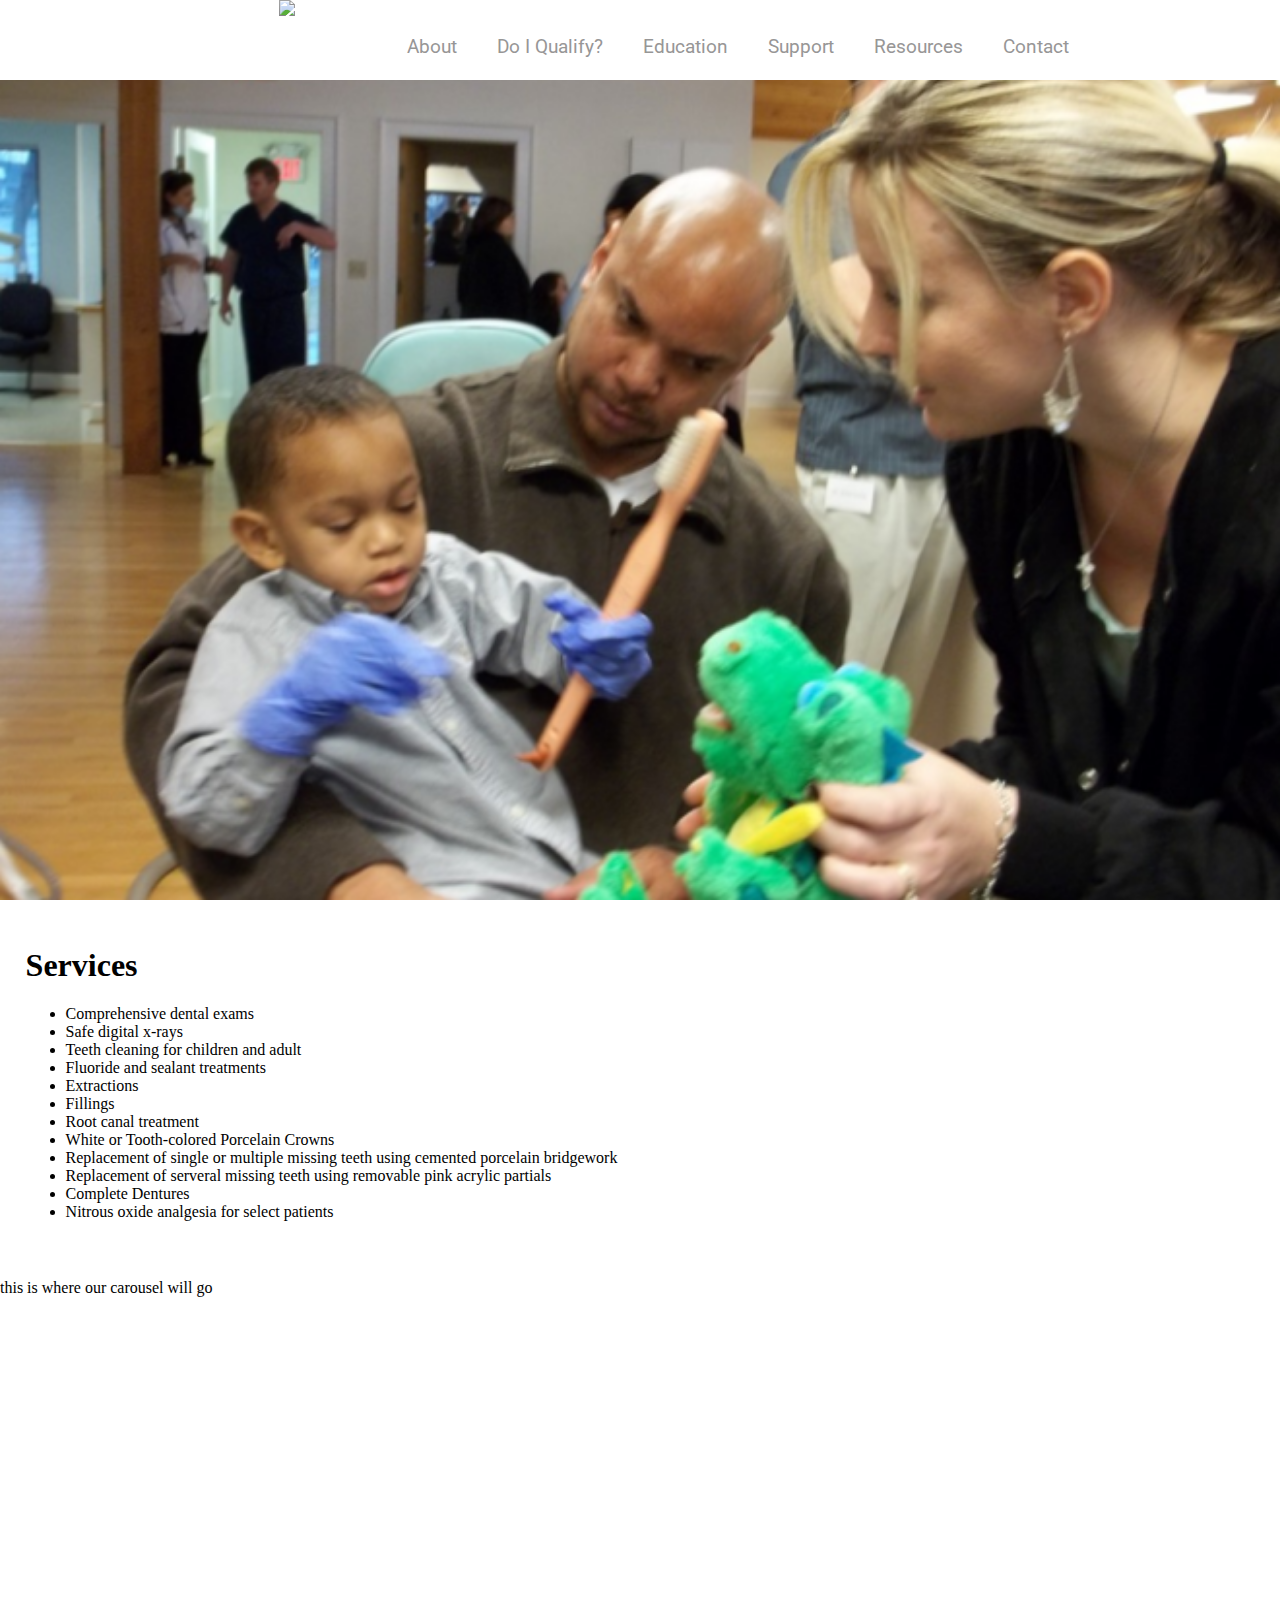
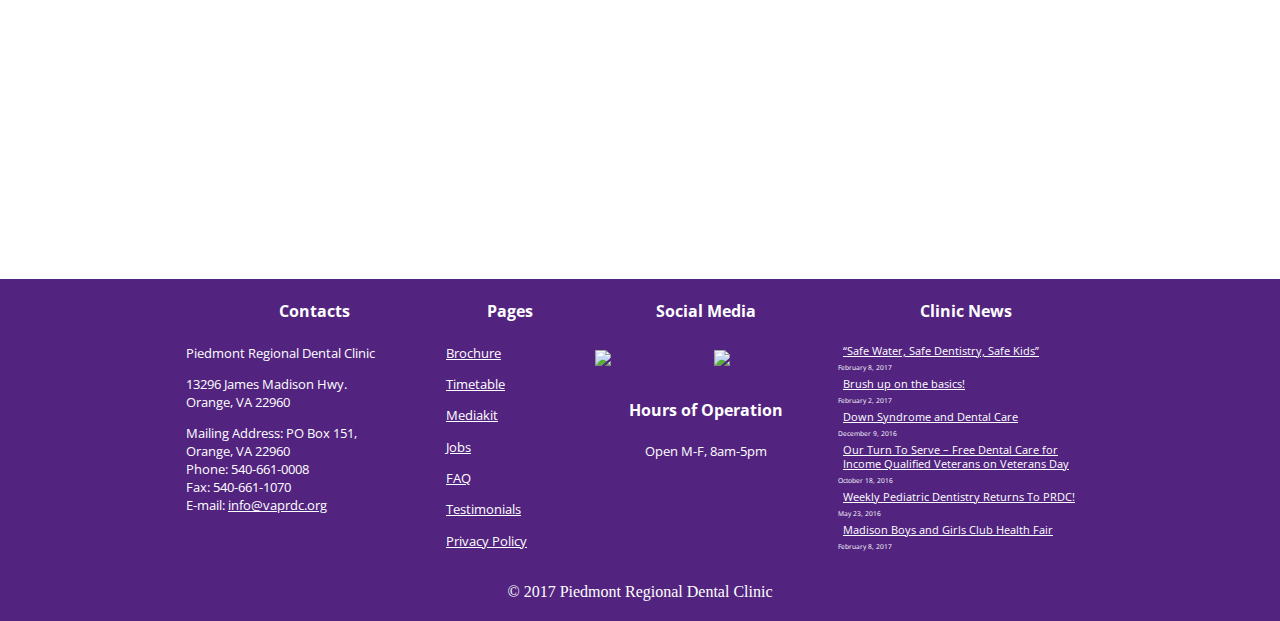
==== index.html @ f28b7559 "done w/ footer" ====
<!DOCTYPE HTML>
<html>
<head>
	<title>Piedmont Regional Dental Clinic</title>
	<meta charset="utf-8">
	<meta name="viewport" content="width=device-width, initial-scale=1.0">
	<link rel="stylesheet" type="text/css" href="styles.css">
	<link href="https://fonts.googleapis.com/css?family=Open+Sans|Roboto" rel="stylesheet">
</head>
<body>
	<nav>
		<a class="logo" href="">
			<img class="logoimg" src="http://vaprdc.org/wordpress/wp-content/uploads/2015/06/PRDClogo.png">
		</a>
		<div class="menu">
			<ul>
				<a href=""><li>About
				</li></a><a href=""><li>Do I Qualify?
				</li></a><a href=""><li>Education
				</li></a><a href=""><li>Support
				</li></a><a href=""><li>Resources
				</li></a><a href=""><li>Contact</li>
				</a>
			</ul>
		</div>
	</nav>
	<div class="homeimg">
	</div>
	<div class="services">
		<h1>Services</h1>
		<ul>
			<li>Comprehensive dental exams</li>
			<li>Safe digital x-rays</li>
			<li>Teeth cleaning for children and adult</li>
			<li>Fluoride and sealant treatments</li>
			<li>Extractions</li>
			<li>Fillings</li>
			<li>Root canal treatment</li>
			<li>White or Tooth-colored Porcelain Crowns</li>
			<li>Replacement of single or multiple missing teeth using cemented porcelain bridgework</li>
			<li>Replacement of serveral missing teeth using removable pink acrylic partials</li>
			<li>Complete Dentures</li>
			<li>Nitrous oxide analgesia for select patients</li>
		</ul>
	</div>
	<div class="carousel">
		<p>this is where our carousel will go</p>
	</div>
	<div class ="footer">
		<div class="ft-one">
			<h4>Contacts</h4>
			<p>Piedmont Regional Dental Clinic</p>
			<p>13296 James Madison Hwy.<br>Orange, VA 22960</p>
			<p>Mailing Address: PO Box 151,<br>Orange, VA 22960<br>Phone: 540-661-0008<br>Fax: 540-661-1070<br>E-mail: <a href ="">info@vaprdc.org</a></p>

		</div>
		<div class="ft-two">
			<h4>Pages</h4>
			<a href=""><p>Brochure</p></a>
			<a href=""><p>Timetable</p></a>
			<a href=""><p>Mediakit</p></a>
			<a href=""><p>Jobs</p></a>
			<a href=""><p>FAQ</p></a>
			<a href=""><p>Testimonials</p></a>
			<a href=""><p>Privacy Policy</p></a>
		</div>
		<div class="ft-three">
			<h4>Social Media</h4>
			<a href=""><img src="http://farragomagazine.com/wp-content/themes/farrago/img/social/fb-white.png"></a>
			<a href=""><img src="https://d1iittw316wwff.cloudfront.net/static/img/socialicons/googleicon.962a29b69abe.png"></a>
			<h4>Hours of Operation</h4>
			<p>Open M-F, 8am-5pm</p>
		</div>
		<div class="ft-four">
			<h4>Clinic News</h4>
			<a href=""><p class="newstitle">“Safe Water, Safe Dentistry, Safe Kids”</p></a>
			<p class="date">February 8, 2017</p>
			<a href=""><p class="newstitle">Brush up on the basics!</p></a>
			<p class="date">February 2, 2017</p>
			<a href=""><p class="newstitle">Down Syndrome and Dental Care</p></a>
			<p class="date">December 9, 2016</p>
			<a href=""><p class="newstitle">Our Turn To Serve – Free Dental Care for Income Qualified Veterans on Veterans Day</p></a>
			<p class="date">October 18, 2016</p>
			<a href=""><p class="newstitle">Weekly Pediatric Dentistry Returns To PRDC!</p></a>
			<p class="date">May 23, 2016</p>
			<a href=""><p class="newstitle">Madison Boys and Girls Club Health Fair</p></a>
			<p class="date">February 8, 2017</p>
		</div>
		<p class="copyright">© 2017 Piedmont Regional Dental Clinic</p>
	</div>
</body>
---- styles.css ----
body, html{
  margin: 0;
  padding: 0;
}
/********************************NAVBAR************************************/
nav{
  height: 80px;
  width: 100%;
  background-color: white;
  text-align:center;
  position: fixed;
}

.logo{
  width: 15%;
  display: inline-block;
}

.logoimg{
  height: 70px;
  margin: 0;
}

.menu{
  margin-top: 20px;
  display: inline-block;
  vertical-align: top;
}

.menu ul{
  list-style: none;
  padding: 0;
}

.menu a{
  color: white;
}

.menu a:hover{
  color: black;
}

.menu li {
  display: inline-block;
  padding: 0px 20px;
  text-align: center;
  font-size:14pt;
  font-family: 'Roboto', sans-serif;
  color: #979696;
}

.menu p {
  display: inline-block;
  padding: 0;
  margin: 0;
  text-align: center;
  font-size:14pt;
  font-family: 'Roboto', sans-serif;
  color: #979696;
}

.menu li:hover {
  display: inline-block;
  padding: 0px 20px;
  text-align: center;
  font-size:14pt;
  font-family: 'Roboto', sans-serif;
  color: black;
}

/********************************SPLASH************************************/
.homeimg{
	width: 100%;
	height: 100vh;
	background-image: url(images/workonbabyboy.png);
/*	box-shadow: 25px 25px 50px 0 white inset, -25px -25px 50px 0 white inset;

    /* Full height
    height: 600px;
    /*padding-top: 20px; */

    /*Create the parallax scrolling effect*/
    background-position: center;
    background-repeat: no-repeat;
    background-size: cover;
}
/*.black{
	position: absolute;
	background-color: rgba(255, 255, 255, 0.5);
	width:100%;
	height: 100px;
	bottom: 0;*/
/*	color: white;
	font-family: arial;
	font-style: bold;*/
/*}*/

.caption{
	color: white;
	font-family: arial;
	font-style: bold;
	padding-left: 10px;
	font-size: 20px;
}

.services{
	width: 98%;
	padding: 2%;
	display: inline-block;
	background-color: white;
	color: black;
	position: relative;
	vertical-align: top;
}
.carousel{
	width: 100%;
	height: 600px;
	background-image: url(images/twodentistschair.jpg);
/*	box-shadow: 25px 25px 50px 0 white inset, -25px -25px 50px 0 white inset;*/

    /* Full height */
    height: 600px;
    /*padding-top: 20px; */

    /* Create the parallax scrolling effect */
    background-attachment: fixed;
    background-position: center;
    background-repeat: no-repeat;
    background-size: cover;
}
/********************************FOOTER************************************/
.footer{
  width: 100%
  height: 300px;
  background-color: #52247F;
  text-align: center;
}

.ft-one, .ft-two, .ft-three, .ft-four{
  display: inline-block;
  width:20%;
  text-align: left;
  vertical-align: top;
  color: white;
  font-family: 'Open Sans', sans-serif;
}
.footer div h4{
  text-align: center;
}
.ft-one p, .ft-two p, .ft-three p{
  font-size: 10pt;
}
.footer div a{
  color:white;
}
.footer div a:hover{
  color:black;
}

.ft-two{
  width: 10%;
}

.ft-three{
  text-align: center;
}

.ft-three img{
  width: 40%;
  margin: 2.5%;
  display: inline-block;
}

.newstitle{
  font-size: 8pt;
  margin: 5px;
}

.date{
  font-size: 5pt;
  margin: 0;
  padding: 0;
}

.copyright{
  color:white;
  margin: 0;
  padding: 20px;
}
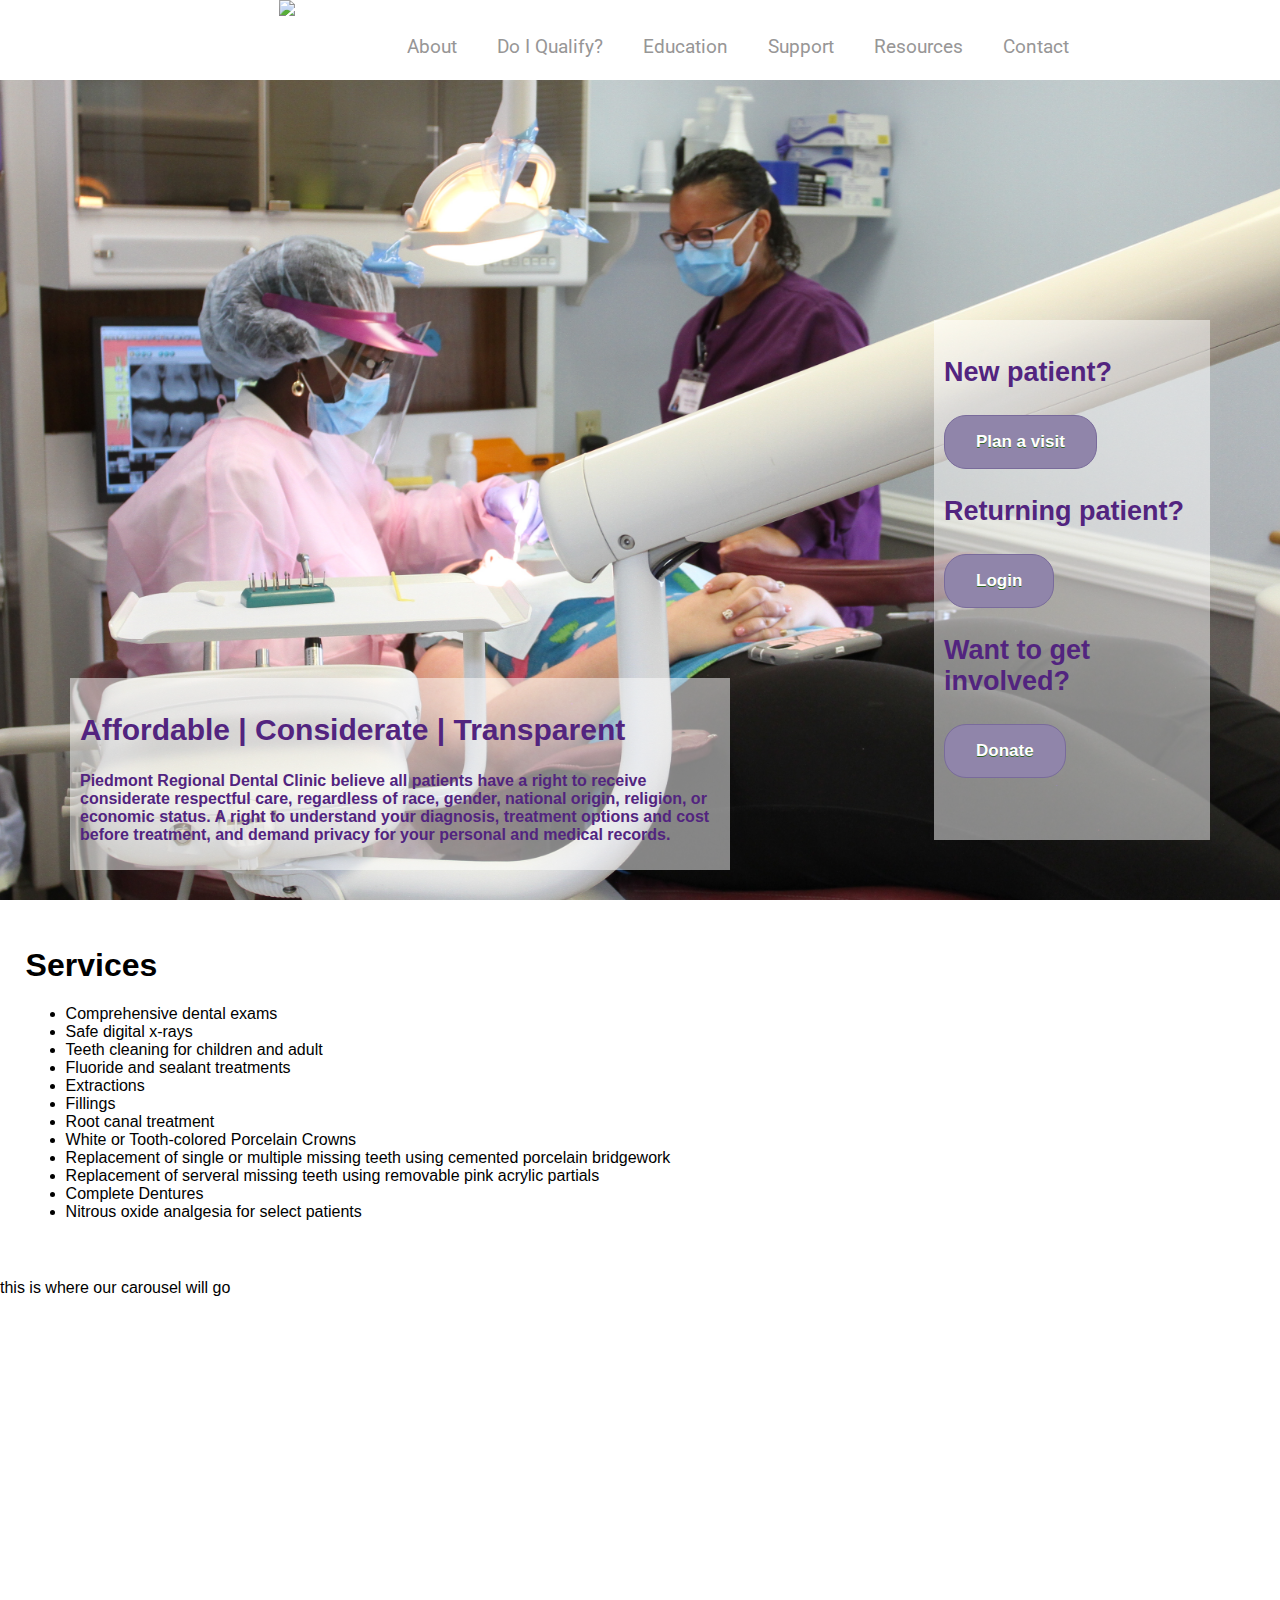
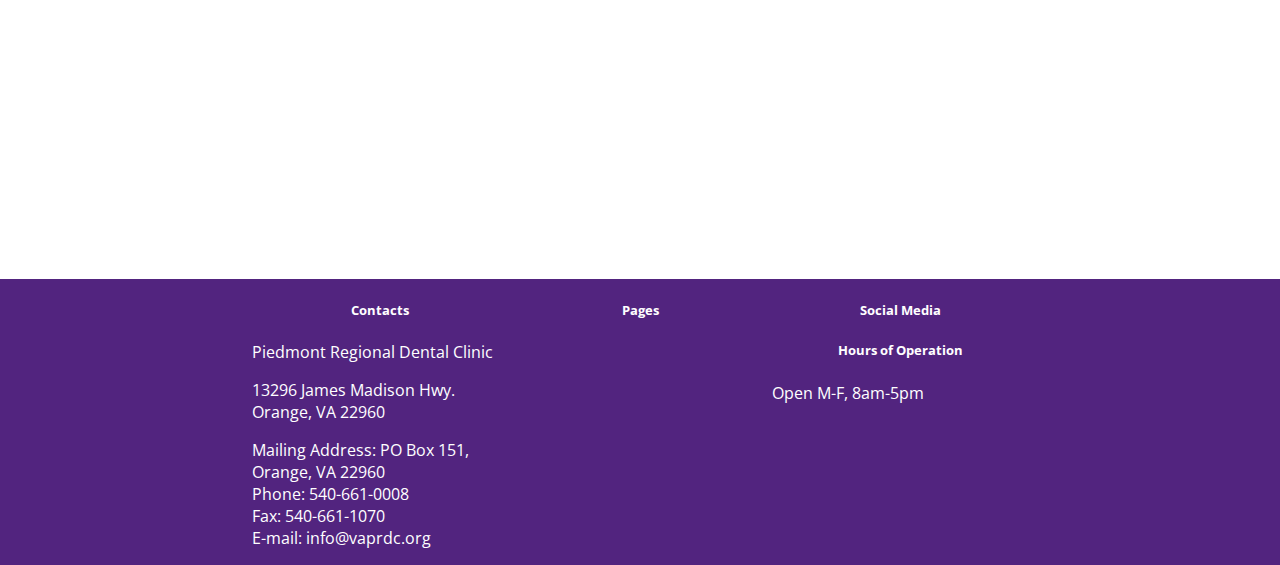
==== commit 13987a6c: "added buttons call to action" ====
--- a/index.html
+++ b/index.html
@@ -25,7 +25,19 @@
 		</div>
 	</nav>
 	<div class="homeimg">
+		<div class="ms">
+			<h2>Affordable | Considerate | Transparent</h2>
+			<p>Piedmont Regional Dental Clinic believe all patients have a right to receive <span>considerate respectful care</span>, regardless of race, gender, national origin, religion, or economic status. A right to understand your diagnosis, treatment options and cost before treatment, and demand <span>privacy</span> for your personal and medical records.</p>
+		</div>
 	</div>
+		<div class="cta">
+			<h3>New patient?</h3>
+			<a href="#" class="button">Plan a visit</a>
+			<h3>Returning patient?</h3>
+			<a href="#" class="button">Login</a>
+			<h3>Want to get involved?</h3>
+			<a href="#" class="button">Donate</a>
+		</div>
 	<div class="services">
 		<h1>Services</h1>
 		<ul>
@@ -48,44 +60,29 @@
 	</div>
 	<div class ="footer">
 		<div class="ft-one">
-			<h4>Contacts</h4>
+			<h5>Contacts</h5>
 			<p>Piedmont Regional Dental Clinic</p>
 			<p>13296 James Madison Hwy.<br>Orange, VA 22960</p>
-			<p>Mailing Address: PO Box 151,<br>Orange, VA 22960<br>Phone: 540-661-0008<br>Fax: 540-661-1070<br>E-mail: <a href ="">info@vaprdc.org</a></p>
+			<p>Mailing Address: PO Box 151,<br>Orange, VA 22960<br>Phone: 540-661-0008<br>Fax: 540-661-1070<br>E-mail: info@vaprdc.org</p>
 
 		</div>
 		<div class="ft-two">
-			<h4>Pages</h4>
-			<a href=""><p>Brochure</p></a>
-			<a href=""><p>Timetable</p></a>
-			<a href=""><p>Mediakit</p></a>
-			<a href=""><p>Jobs</p></a>
-			<a href=""><p>FAQ</p></a>
-			<a href=""><p>Testimonials</p></a>
-			<a href=""><p>Privacy Policy</p></a>
+			<h5>Pages</h5>
+			<a href=""></a>
+			<a href=""></a>
+			<a href=""></a>
+			<a href=""></a>
+			<a href=""></a>
+			<a href=""></a>
+			<a href=""></a>
 		</div>
 		<div class="ft-three">
-			<h4>Social Media</h4>
-			<a href=""><img src="http://farragomagazine.com/wp-content/themes/farrago/img/social/fb-white.png"></a>
-			<a href=""><img src="https://d1iittw316wwff.cloudfront.net/static/img/socialicons/googleicon.962a29b69abe.png"></a>
-			<h4>Hours of Operation</h4>
+			<h5>Social Media</h5>
+			<a href=""></a>
+			<a href=""></a>
+			<a href=""></a>
+			<h5>Hours of Operation</h5>
 			<p>Open M-F, 8am-5pm</p>
 		</div>
-		<div class="ft-four">
-			<h4>Clinic News</h4>
-			<a href=""><p class="newstitle">“Safe Water, Safe Dentistry, Safe Kids”</p></a>
-			<p class="date">February 8, 2017</p>
-			<a href=""><p class="newstitle">Brush up on the basics!</p></a>
-			<p class="date">February 2, 2017</p>
-			<a href=""><p class="newstitle">Down Syndrome and Dental Care</p></a>
-			<p class="date">December 9, 2016</p>
-			<a href=""><p class="newstitle">Our Turn To Serve – Free Dental Care for Income Qualified Veterans on Veterans Day</p></a>
-			<p class="date">October 18, 2016</p>
-			<a href=""><p class="newstitle">Weekly Pediatric Dentistry Returns To PRDC!</p></a>
-			<p class="date">May 23, 2016</p>
-			<a href=""><p class="newstitle">Madison Boys and Girls Club Health Fair</p></a>
-			<p class="date">February 8, 2017</p>
-		</div>
-		<p class="copyright">© 2017 Piedmont Regional Dental Clinic</p>
 	</div>
 </body>--- a/styles.css
+++ b/styles.css
@@ -1,6 +1,7 @@
-body, html{
+body, html, head h1 li{
   margin: 0;
   padding: 0;
+  font-family: futuraPTMedium, sans-serif;
 }
 /********************************NAVBAR************************************/
 nav{
@@ -9,6 +10,7 @@
   background-color: white;
   text-align:center;
   position: fixed;
+  z-index: 100;
 }
 
 .logo{
@@ -72,28 +74,64 @@
 .homeimg{
 	width: 100%;
 	height: 100vh;
-	background-image: url(images/workonbabyboy.png);
-/*	box-shadow: 25px 25px 50px 0 white inset, -25px -25px 50px 0 white inset;
-
-    /* Full height
-    height: 600px;
-    /*padding-top: 20px; */
-
-    /*Create the parallax scrolling effect*/
+	background-image: url(images/twodentistschair.jpg);
+/*	box-shadow: 25px 25px 50px 0 white inset, -25px -25px 50px 0 white inset;*/
     background-position: center;
     background-repeat: no-repeat;
     background-size: cover;
+    position: relative;
 }
-/*.black{
+.ms{
+	width: 50%;
+	background-color: rgba(255, 255, 255, 0.5);
+	color: #52247F;
 	position: absolute;
+	bottom: 30px;
+	left: 70px;
+	padding: 10px;
+	font-weight:bold;
+}
+h2{
+	font-size: 30px;
+	font-stretch: 5px;
+}
+h3{
+	font-size: 27px;
+	/*font-stretch: 1px;*/
+}
+.cta{
+	width: 20%;
+	height: 500px;
 	background-color: rgba(255, 255, 255, 0.5);
-	width:100%;
-	height: 100px;
-	bottom: 0;*/
-/*	color: white;
-	font-family: arial;
-	font-style: bold;*/
-/*}*/
+	color: #52247F;
+	position: absolute;
+	bottom: 60px;
+	right: 70px;
+	padding: 10px;
+	font-weight:bold;
+}
+.button{
+	background-color:#9085aa;
+	-moz-border-radius:22px;
+	-webkit-border-radius:22px;
+	border-radius:22px;
+	border:1px solid #796b9b;
+	display:inline-block;
+	cursor:pointer;
+	color:#ffffff;
+	font-family:Arial;
+	font-size:17px;
+	padding:16px 31px;
+	text-decoration:none;
+	text-shadow:0px 1px 0px #2f6627;
+}
+.button:hover {
+	background-color:#796b9b;
+}
+.button:active {
+	position:relative;
+	top:1px;
+}
 
 .caption{
 	color: white;
@@ -136,7 +174,7 @@
   text-align: center;
 }
 
-.ft-one, .ft-two, .ft-three, .ft-four{
+.footer div{
   display: inline-block;
   width:20%;
   text-align: left;
@@ -144,46 +182,6 @@
   color: white;
   font-family: 'Open Sans', sans-serif;
 }
-.footer div h4{
+.footer div h5{
   text-align: center;
-}
-.ft-one p, .ft-two p, .ft-three p{
-  font-size: 10pt;
-}
-.footer div a{
-  color:white;
-}
-.footer div a:hover{
-  color:black;
-}
-
-.ft-two{
-  width: 10%;
-}
-
-.ft-three{
-  text-align: center;
-}
-
-.ft-three img{
-  width: 40%;
-  margin: 2.5%;
-  display: inline-block;
-}
-
-.newstitle{
-  font-size: 8pt;
-  margin: 5px;
-}
-
-.date{
-  font-size: 5pt;
-  margin: 0;
-  padding: 0;
-}
-
-.copyright{
-  color:white;
-  margin: 0;
-  padding: 20px;
 }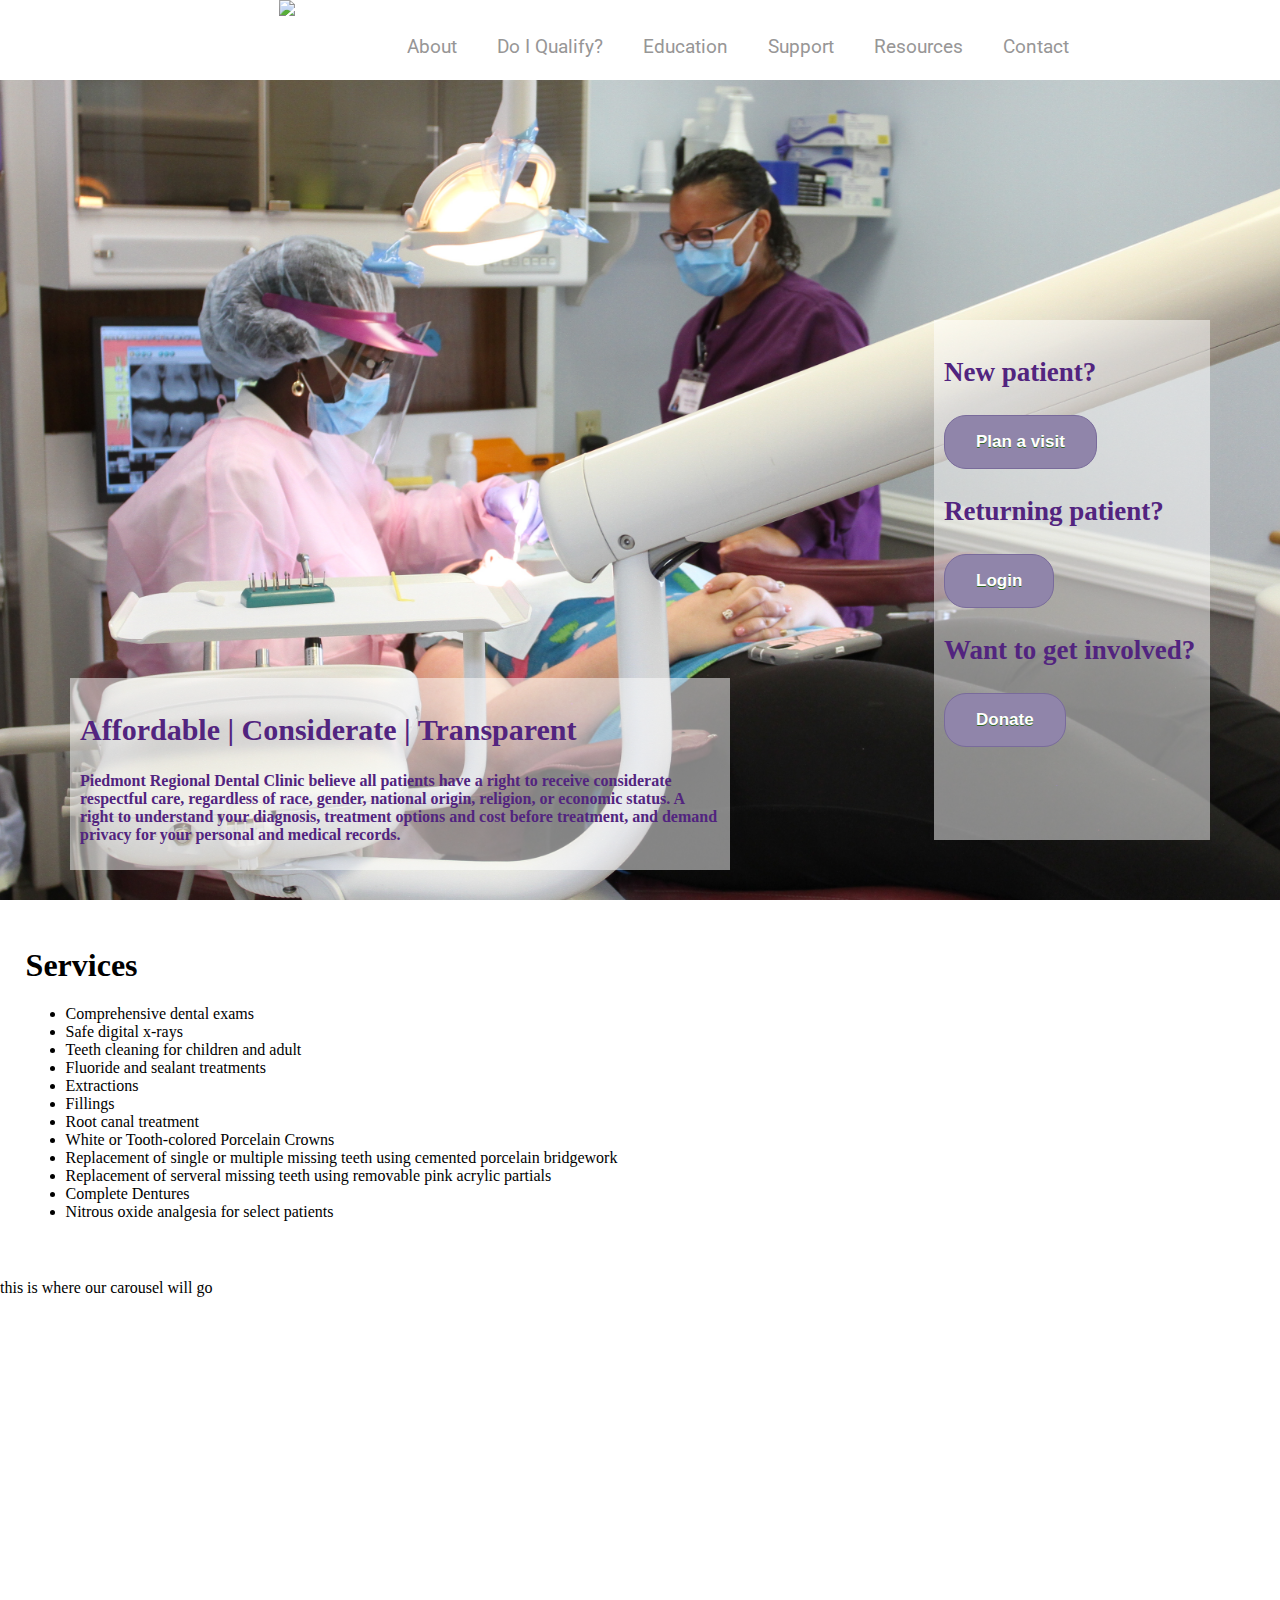
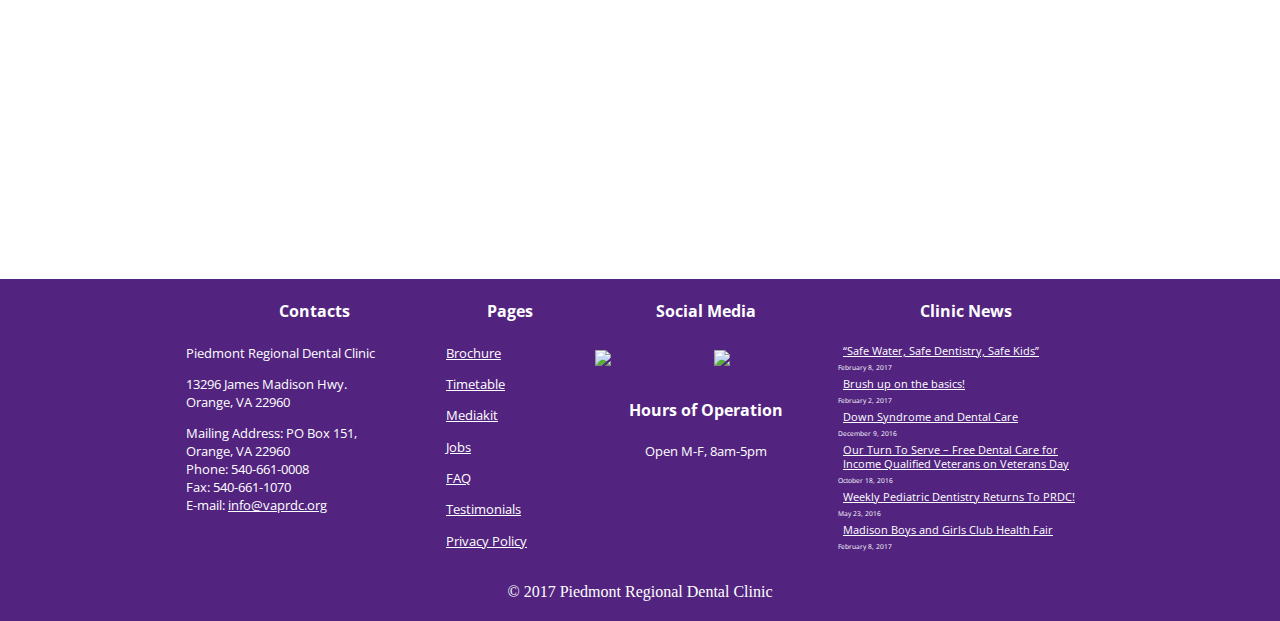
==== commit 805dde13: "Merge branch 'master' of https://github.com/rashidlasker/prdc-website" ====
--- a/index.html
+++ b/index.html
@@ -60,29 +60,44 @@
 	</div>
 	<div class ="footer">
 		<div class="ft-one">
-			<h5>Contacts</h5>
+			<h4>Contacts</h4>
 			<p>Piedmont Regional Dental Clinic</p>
 			<p>13296 James Madison Hwy.<br>Orange, VA 22960</p>
-			<p>Mailing Address: PO Box 151,<br>Orange, VA 22960<br>Phone: 540-661-0008<br>Fax: 540-661-1070<br>E-mail: info@vaprdc.org</p>
+			<p>Mailing Address: PO Box 151,<br>Orange, VA 22960<br>Phone: 540-661-0008<br>Fax: 540-661-1070<br>E-mail: <a href ="">info@vaprdc.org</a></p>
 
 		</div>
 		<div class="ft-two">
-			<h5>Pages</h5>
-			<a href=""></a>
-			<a href=""></a>
-			<a href=""></a>
-			<a href=""></a>
-			<a href=""></a>
-			<a href=""></a>
-			<a href=""></a>
+			<h4>Pages</h4>
+			<a href=""><p>Brochure</p></a>
+			<a href=""><p>Timetable</p></a>
+			<a href=""><p>Mediakit</p></a>
+			<a href=""><p>Jobs</p></a>
+			<a href=""><p>FAQ</p></a>
+			<a href=""><p>Testimonials</p></a>
+			<a href=""><p>Privacy Policy</p></a>
 		</div>
 		<div class="ft-three">
-			<h5>Social Media</h5>
-			<a href=""></a>
-			<a href=""></a>
-			<a href=""></a>
-			<h5>Hours of Operation</h5>
+			<h4>Social Media</h4>
+			<a href=""><img src="http://farragomagazine.com/wp-content/themes/farrago/img/social/fb-white.png"></a>
+			<a href=""><img src="https://d1iittw316wwff.cloudfront.net/static/img/socialicons/googleicon.962a29b69abe.png"></a>
+			<h4>Hours of Operation</h4>
 			<p>Open M-F, 8am-5pm</p>
 		</div>
+		<div class="ft-four">
+			<h4>Clinic News</h4>
+			<a href=""><p class="newstitle">“Safe Water, Safe Dentistry, Safe Kids”</p></a>
+			<p class="date">February 8, 2017</p>
+			<a href=""><p class="newstitle">Brush up on the basics!</p></a>
+			<p class="date">February 2, 2017</p>
+			<a href=""><p class="newstitle">Down Syndrome and Dental Care</p></a>
+			<p class="date">December 9, 2016</p>
+			<a href=""><p class="newstitle">Our Turn To Serve – Free Dental Care for Income Qualified Veterans on Veterans Day</p></a>
+			<p class="date">October 18, 2016</p>
+			<a href=""><p class="newstitle">Weekly Pediatric Dentistry Returns To PRDC!</p></a>
+			<p class="date">May 23, 2016</p>
+			<a href=""><p class="newstitle">Madison Boys and Girls Club Health Fair</p></a>
+			<p class="date">February 8, 2017</p>
+		</div>
+		<p class="copyright">© 2017 Piedmont Regional Dental Clinic</p>
 	</div>
 </body>--- a/styles.css
+++ b/styles.css
@@ -1,7 +1,6 @@
-body, html, head h1 li{
-  margin: 0;
-  padding: 0;
-  font-family: futuraPTMedium, sans-serif;
+body, html{
+  margin: 0;
+  padding: 0;
 }
 /********************************NAVBAR************************************/
 nav{
@@ -174,7 +173,7 @@
   text-align: center;
 }
 
-.footer div{
+.ft-one, .ft-two, .ft-three, .ft-four{
   display: inline-block;
   width:20%;
   text-align: left;
@@ -182,6 +181,46 @@
   color: white;
   font-family: 'Open Sans', sans-serif;
 }
-.footer div h5{
-  text-align: center;
+.footer div h4{
+  text-align: center;
+}
+.ft-one p, .ft-two p, .ft-three p{
+  font-size: 10pt;
+}
+.footer div a{
+  color:white;
+}
+.footer div a:hover{
+  color:black;
+}
+
+.ft-two{
+  width: 10%;
+}
+
+.ft-three{
+  text-align: center;
+}
+
+.ft-three img{
+  width: 40%;
+  margin: 2.5%;
+  display: inline-block;
+}
+
+.newstitle{
+  font-size: 8pt;
+  margin: 5px;
+}
+
+.date{
+  font-size: 5pt;
+  margin: 0;
+  padding: 0;
+}
+
+.copyright{
+  color:white;
+  margin: 0;
+  padding: 20px;
 }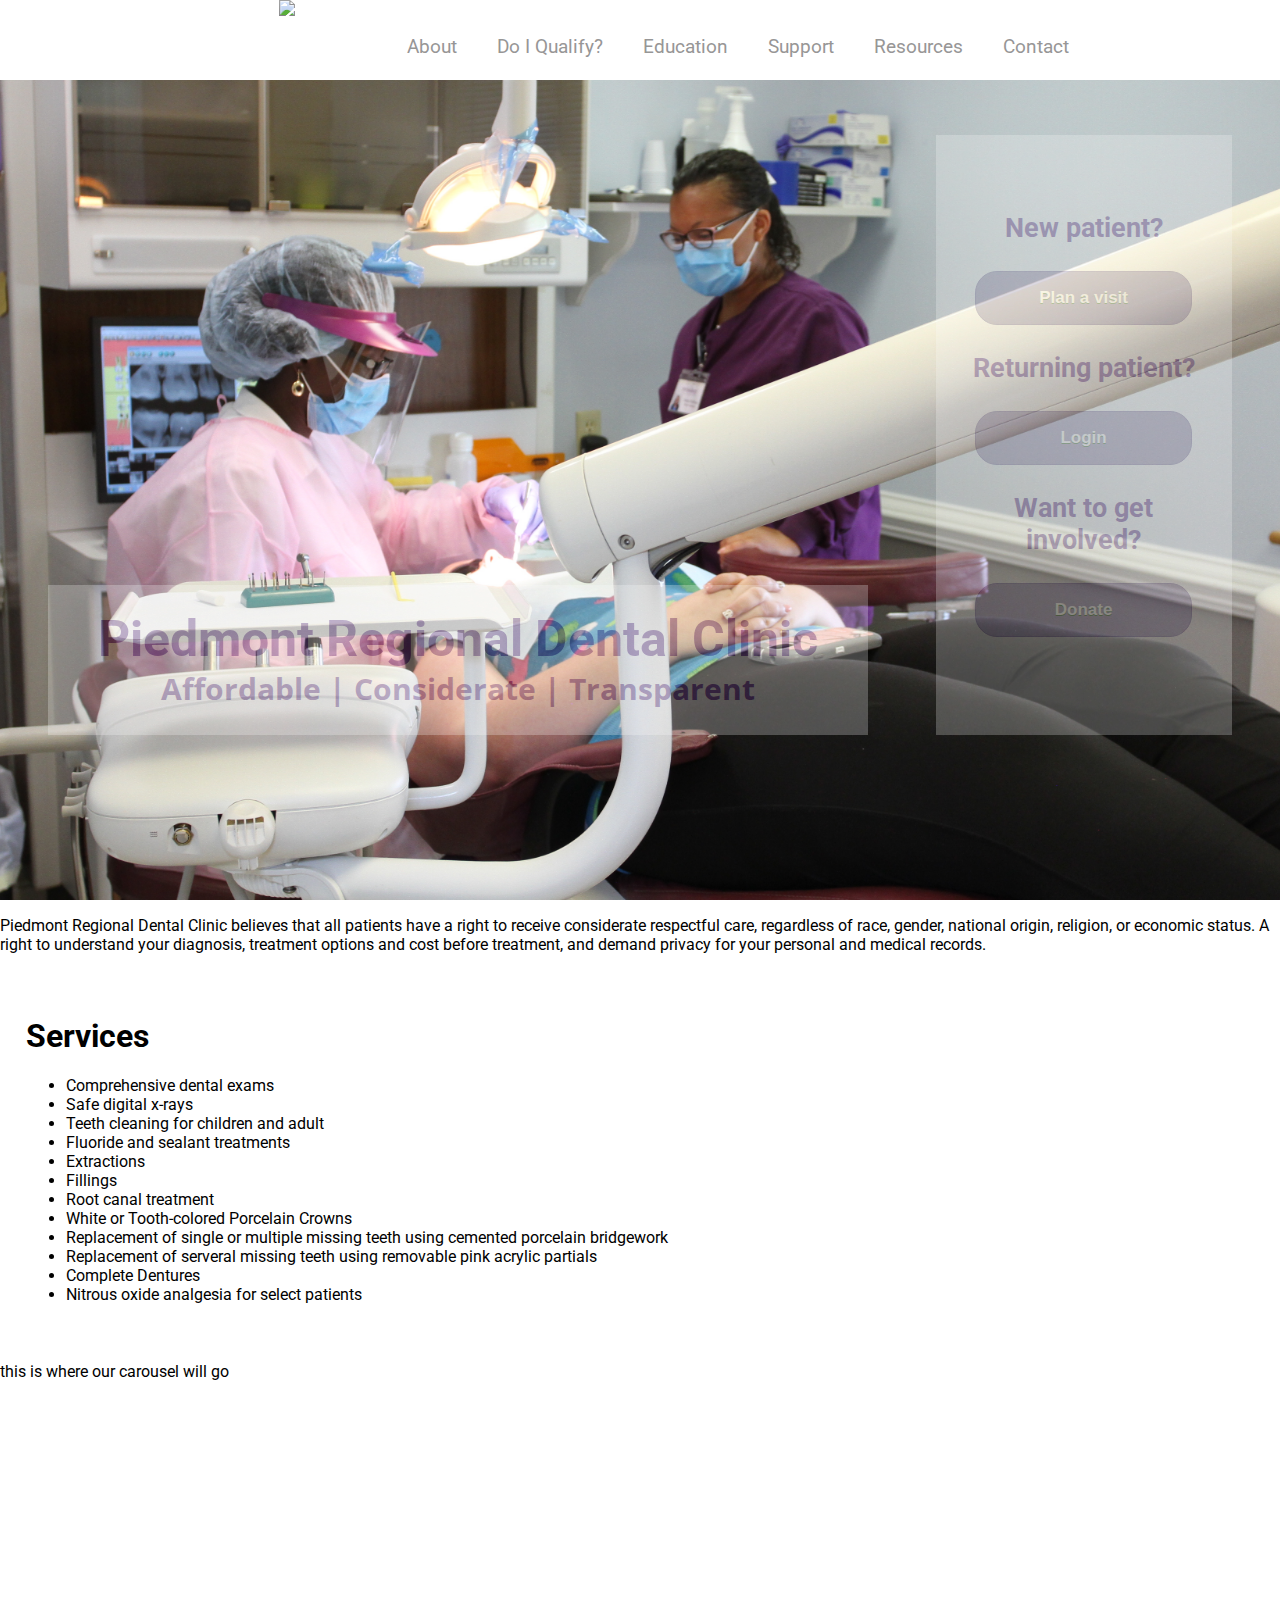
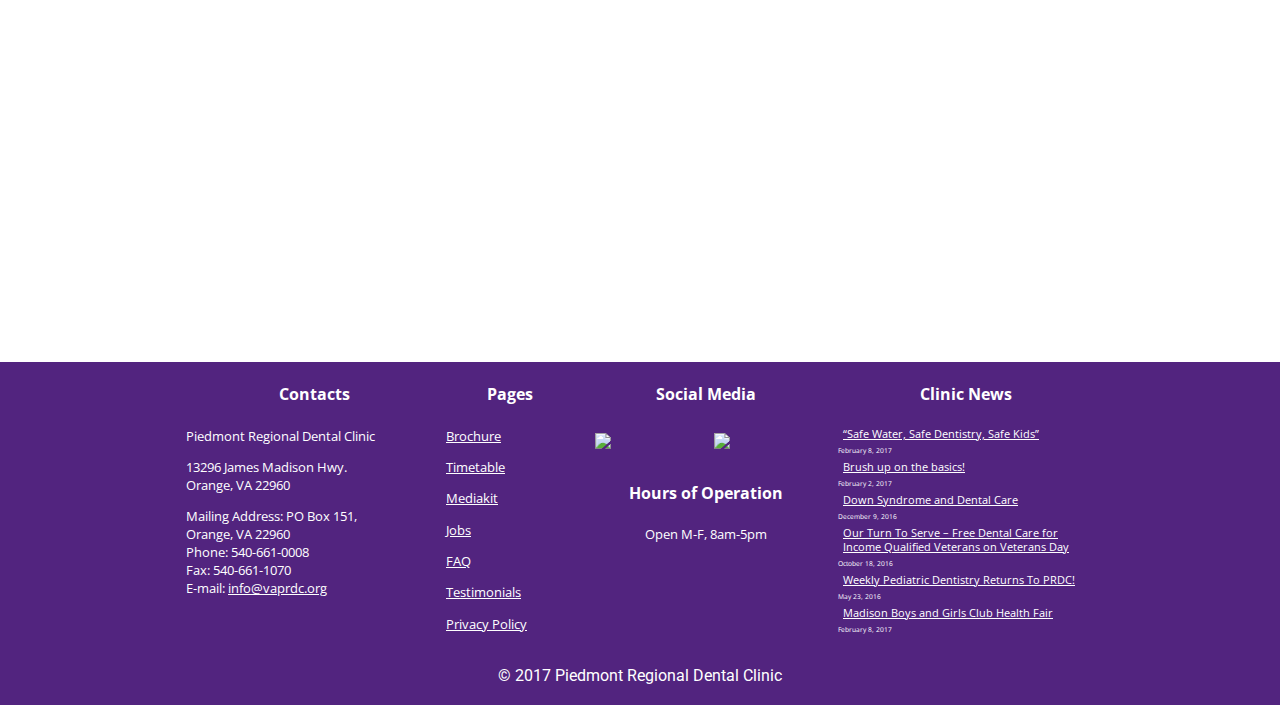
==== commit 90494d58: "finished splash" ====
--- a/index.html
+++ b/index.html
@@ -5,7 +5,9 @@
 	<meta charset="utf-8">
 	<meta name="viewport" content="width=device-width, initial-scale=1.0">
 	<link rel="stylesheet" type="text/css" href="styles.css">
+	<script src="https://ajax.googleapis.com/ajax/libs/jquery/3.1.0/jquery.min.js"></script>
 	<link href="https://fonts.googleapis.com/css?family=Open+Sans|Roboto" rel="stylesheet">
+	<script src="main.js"></script>
 </head>
 <body>
 	<nav>
@@ -26,10 +28,9 @@
 	</nav>
 	<div class="homeimg">
 		<div class="ms">
+			<h1>Piedmont Regional Dental Clinic</h1>
 			<h2>Affordable | Considerate | Transparent</h2>
-			<p>Piedmont Regional Dental Clinic believe all patients have a right to receive <span>considerate respectful care</span>, regardless of race, gender, national origin, religion, or economic status. A right to understand your diagnosis, treatment options and cost before treatment, and demand <span>privacy</span> for your personal and medical records.</p>
 		</div>
-	</div>
 		<div class="cta">
 			<h3>New patient?</h3>
 			<a href="#" class="button">Plan a visit</a>
@@ -38,6 +39,10 @@
 			<h3>Want to get involved?</h3>
 			<a href="#" class="button">Donate</a>
 		</div>
+	</div>
+	<div class="intro">
+		<p>Piedmont Regional Dental Clinic believes that all patients have a right to receive <span>considerate respectful care</span>, regardless of race, gender, national origin, religion, or economic status. A right to understand your diagnosis, treatment options and cost before treatment, and demand <span>privacy</span> for your personal and medical records.</p>
+	</div>
 	<div class="services">
 		<h1>Services</h1>
 		<ul>
--- a/styles.css
+++ b/styles.css
@@ -1,6 +1,7 @@
 body, html{
   margin: 0;
   padding: 0;
+  font-family: 'Roboto', sans-serif;
 }
 /********************************NAVBAR************************************/
 nav{
@@ -75,41 +76,66 @@
 	height: 100vh;
 	background-image: url(images/twodentistschair.jpg);
 /*	box-shadow: 25px 25px 50px 0 white inset, -25px -25px 50px 0 white inset;*/
-    background-position: center;
-    background-repeat: no-repeat;
-    background-size: cover;
-    position: relative;
+  background-position: center;
+  background-repeat: no-repeat;
+  background-size: cover;
+  /*position: relative;*/
+  text-align: center;
 }
 .ms{
-	width: 50%;
-	background-color: rgba(255, 255, 255, 0.5);
+	width: 60%;
+	background-color: rgba(255, 255, 255, 0.8);
 	color: #52247F;
-	position: absolute;
-	bottom: 30px;
+  display: none;
+/*	position: absolute;
+	bottom: 60px;
 	left: 70px;
-	padding: 10px;
+	padding: 20px;*/
 	font-weight:bold;
-}
-h2{
+  vertical-align: bottom;
+  margin-right:5%;
+  padding: 2%;
+}
+
+.ms h1{
+  font-size: 50px;
+  font-stretch: 5px;
+  font-family: 'Roboto', sans-serif;
+  text-align: center;
+  margin: 0;
+}
+.ms h2{
 	font-size: 30px;
 	font-stretch: 5px;
-}
-h3{
+	font-family: 'Open Sans', sans-serif;
+  text-align: center;
+  margin: 0;
+}
+.cta h3{
 	font-size: 27px;
+	font-family: 'Roboto', sans-serif;
 	/*font-stretch: 1px;*/
 }
+/*p{
+	font-stretch: 5px;
+	font-weight: bold;
+}*/
 .cta{
 	width: 20%;
 	height: 500px;
-	background-color: rgba(255, 255, 255, 0.5);
+	background-color: rgba(255, 255, 255, 0.8);
 	color: #52247F;
-	position: absolute;
+  display: none;
+  margin-top: 15vh; 
+  padding: 50px 20px;
+/*	position: absolute;
 	bottom: 60px;
 	right: 70px;
-	padding: 10px;
+	padding: 10px;*/
 	font-weight:bold;
 }
 .button{
+  width: 60%;
 	background-color:#9085aa;
 	-moz-border-radius:22px;
 	-webkit-border-radius:22px;
@@ -123,6 +149,7 @@
 	padding:16px 31px;
 	text-decoration:none;
 	text-shadow:0px 1px 0px #2f6627;
+  text-align: center;
 }
 .button:hover {
 	background-color:#796b9b;
@@ -208,6 +235,10 @@
   display: inline-block;
 }
 
+.ft-three img:hover{
+  -webkit-filter: invert(100%);
+}
+
 .newstitle{
   font-size: 8pt;
   margin: 5px;
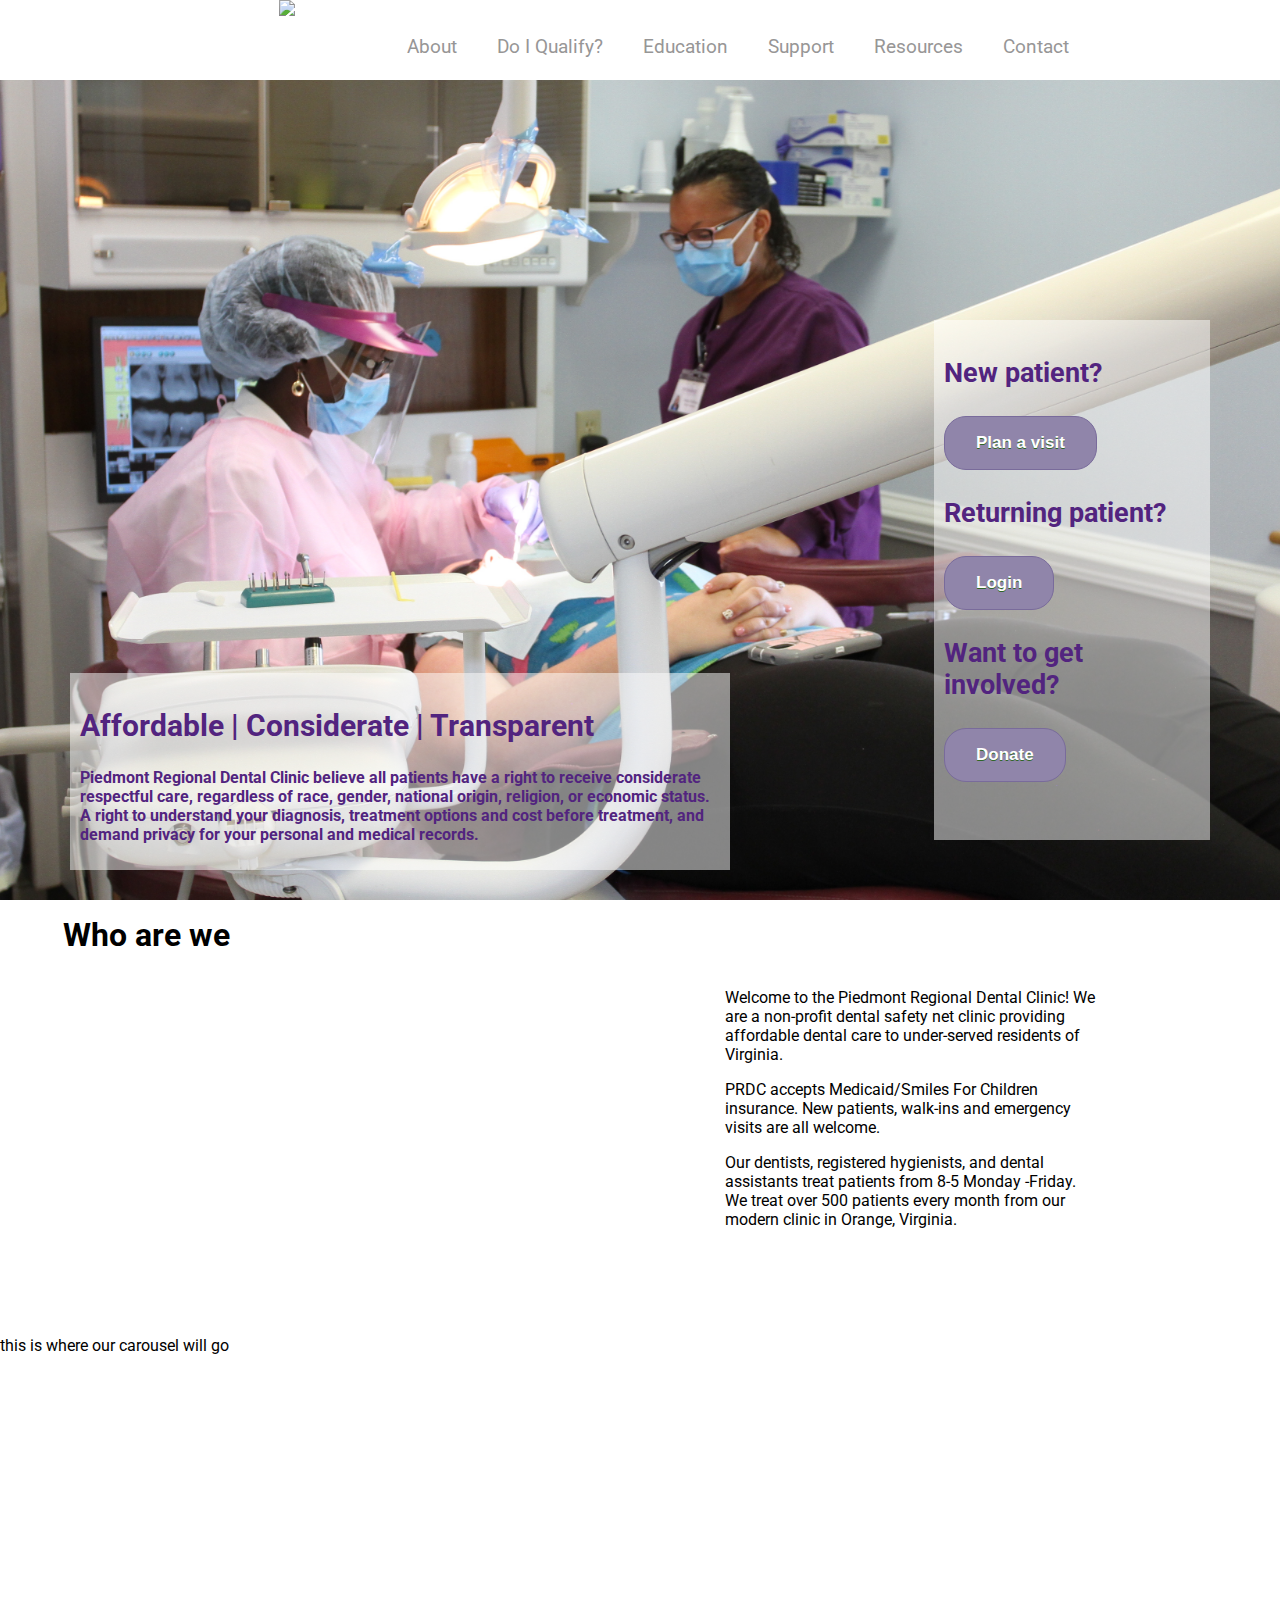
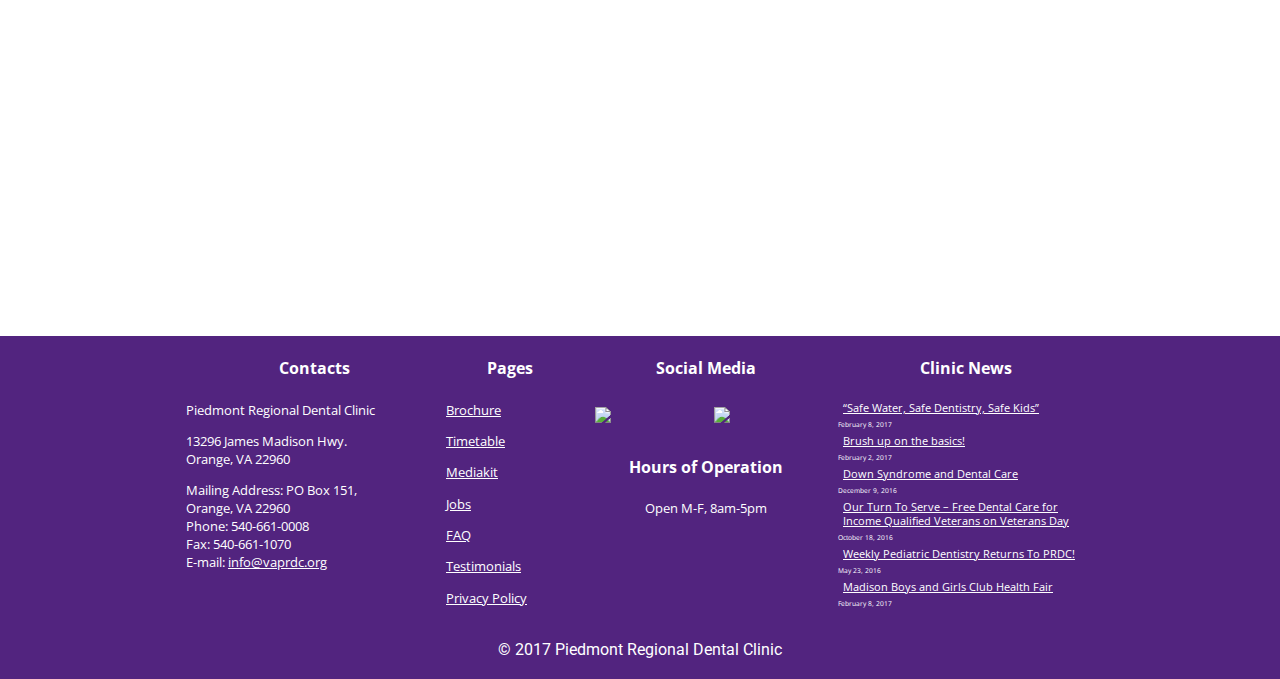
==== commit 480adaaf: "final" ====
--- a/index.html
+++ b/index.html
@@ -5,9 +5,7 @@
 	<meta charset="utf-8">
 	<meta name="viewport" content="width=device-width, initial-scale=1.0">
 	<link rel="stylesheet" type="text/css" href="styles.css">
-	<script src="https://ajax.googleapis.com/ajax/libs/jquery/3.1.0/jquery.min.js"></script>
 	<link href="https://fonts.googleapis.com/css?family=Open+Sans|Roboto" rel="stylesheet">
-	<script src="main.js"></script>
 </head>
 <body>
 	<nav>
@@ -28,9 +26,10 @@
 	</nav>
 	<div class="homeimg">
 		<div class="ms">
-			<h1>Piedmont Regional Dental Clinic</h1>
 			<h2>Affordable | Considerate | Transparent</h2>
+			<p>Piedmont Regional Dental Clinic believe all patients have a right to receive <span>considerate respectful care</span>, regardless of race, gender, national origin, religion, or economic status. A right to understand your diagnosis, treatment options and cost before treatment, and demand <span>privacy</span> for your personal and medical records.</p>
 		</div>
+	</div>
 		<div class="cta">
 			<h3>New patient?</h3>
 			<a href="#" class="button">Plan a visit</a>
@@ -39,26 +38,22 @@
 			<h3>Want to get involved?</h3>
 			<a href="#" class="button">Donate</a>
 		</div>
-	</div>
-	<div class="intro">
-		<p>Piedmont Regional Dental Clinic believes that all patients have a right to receive <span>considerate respectful care</span>, regardless of race, gender, national origin, religion, or economic status. A right to understand your diagnosis, treatment options and cost before treatment, and demand <span>privacy</span> for your personal and medical records.</p>
-	</div>
-	<div class="services">
-		<h1>Services</h1>
-		<ul>
-			<li>Comprehensive dental exams</li>
-			<li>Safe digital x-rays</li>
-			<li>Teeth cleaning for children and adult</li>
-			<li>Fluoride and sealant treatments</li>
-			<li>Extractions</li>
-			<li>Fillings</li>
-			<li>Root canal treatment</li>
-			<li>White or Tooth-colored Porcelain Crowns</li>
-			<li>Replacement of single or multiple missing teeth using cemented porcelain bridgework</li>
-			<li>Replacement of serveral missing teeth using removable pink acrylic partials</li>
-			<li>Complete Dentures</li>
-			<li>Nitrous oxide analgesia for select patients</li>
-		</ul>
+	<div class="about-container">
+<!-- 		<div class="circle-img">
+			<img src= images/babyboysquare.jpg>
+		</div> -->
+		<div class="video">
+			<h1>Who are we</h1>
+			<iframe width="560" height="315" src="https://www.youtube.com/embed/eTuJz9FV_E0" frameborder="0" allowfullscreen></iframe>
+		</div>
+		<div class="description">
+			<p>Welcome to the Piedmont Regional Dental Clinic! We are a non-profit dental safety net clinic providing affordable dental care to under-served residents of Virginia.</p>
+
+			<p>PRDC accepts Medicaid/Smiles For Children insurance.  New patients, walk-ins and emergency visits are all welcome.</p>
+
+			<p>Our dentists, registered hygienists, and dental assistants treat patients from 8-5 Monday -Friday.  We treat over 500 patients every month from our modern clinic in Orange, Virginia.
+			</p>
+		</div>
 	</div>
 	<div class="carousel">
 		<p>this is where our carousel will go</p>
--- a/styles.css
+++ b/styles.css
@@ -76,66 +76,43 @@
 	height: 100vh;
 	background-image: url(images/twodentistschair.jpg);
 /*	box-shadow: 25px 25px 50px 0 white inset, -25px -25px 50px 0 white inset;*/
-  background-position: center;
-  background-repeat: no-repeat;
-  background-size: cover;
-  /*position: relative;*/
-  text-align: center;
+    background-position: center;
+    background-repeat: no-repeat;
+    background-size: cover;
+    position: relative;
 }
 .ms{
-	width: 60%;
-	background-color: rgba(255, 255, 255, 0.8);
+	width: 50%;
+	background-color: rgba(255, 255, 255, 0.5);
 	color: #52247F;
-  display: none;
-/*	position: absolute;
-	bottom: 60px;
+	position: absolute;
+	bottom: 30px;
 	left: 70px;
-	padding: 20px;*/
+	padding: 10px;
 	font-weight:bold;
-  vertical-align: bottom;
-  margin-right:5%;
-  padding: 2%;
-}
-
-.ms h1{
-  font-size: 50px;
-  font-stretch: 5px;
-  font-family: 'Roboto', sans-serif;
-  text-align: center;
-  margin: 0;
-}
-.ms h2{
+}
+h2{
 	font-size: 30px;
 	font-stretch: 5px;
-	font-family: 'Open Sans', sans-serif;
-  text-align: center;
-  margin: 0;
-}
-.cta h3{
+	font-family: 'Roboto', sans-serif;
+}
+h3{
 	font-size: 27px;
 	font-family: 'Roboto', sans-serif;
 	/*font-stretch: 1px;*/
 }
-/*p{
-	font-stretch: 5px;
-	font-weight: bold;
-}*/
 .cta{
 	width: 20%;
 	height: 500px;
-	background-color: rgba(255, 255, 255, 0.8);
+	background-color: rgba(255, 255, 255, 0.5);
 	color: #52247F;
-  display: none;
-  margin-top: 15vh; 
-  padding: 50px 20px;
-/*	position: absolute;
+	position: absolute;
 	bottom: 60px;
 	right: 70px;
-	padding: 10px;*/
+	padding: 10px;
 	font-weight:bold;
 }
 .button{
-  width: 60%;
 	background-color:#9085aa;
 	-moz-border-radius:22px;
 	-webkit-border-radius:22px;
@@ -149,7 +126,6 @@
 	padding:16px 31px;
 	text-decoration:none;
 	text-shadow:0px 1px 0px #2f6627;
-  text-align: center;
 }
 .button:hover {
 	background-color:#796b9b;
@@ -158,7 +134,6 @@
 	position:relative;
 	top:1px;
 }
-
 .caption{
 	color: white;
 	font-family: arial;
@@ -166,16 +141,52 @@
 	padding-left: 10px;
 	font-size: 20px;
 }
-
-.services{
+.about-container{
+	padding-bottom: 20px;
+	position: relative;
+	height: 400px;
 	width: 98%;
-	padding: 2%;
 	display: inline-block;
 	background-color: white;
 	color: black;
-	position: relative;
 	vertical-align: top;
 }
+iframe{
+	vertical-align: top;
+}
+.video{
+	width: 50%;
+	margin-left: 5%;
+	display: inline-block;
+	position: absolute;
+	bottom: 30px;
+}
+.description{
+	width: 30%;
+	margin: 2%;
+	display: inline-block;
+	background-color: white;
+	color: black;
+	position: absolute;
+	left: 700px;
+	bottom: 50px;
+/*	position: relative;*/
+/*	text-align: center;*/
+/*	left: 700px;*/
+}
+/*.circle-img{
+	margin-top: 10%;
+	width: 30%;
+	display: inline-block;
+	position: absolute;
+	left: 150px;
+	bottom: 1px;
+}
+.circle-img img{
+	border-radius: 30%;
+	width: 115%;
+}*/
+
 .carousel{
 	width: 100%;
 	height: 600px;
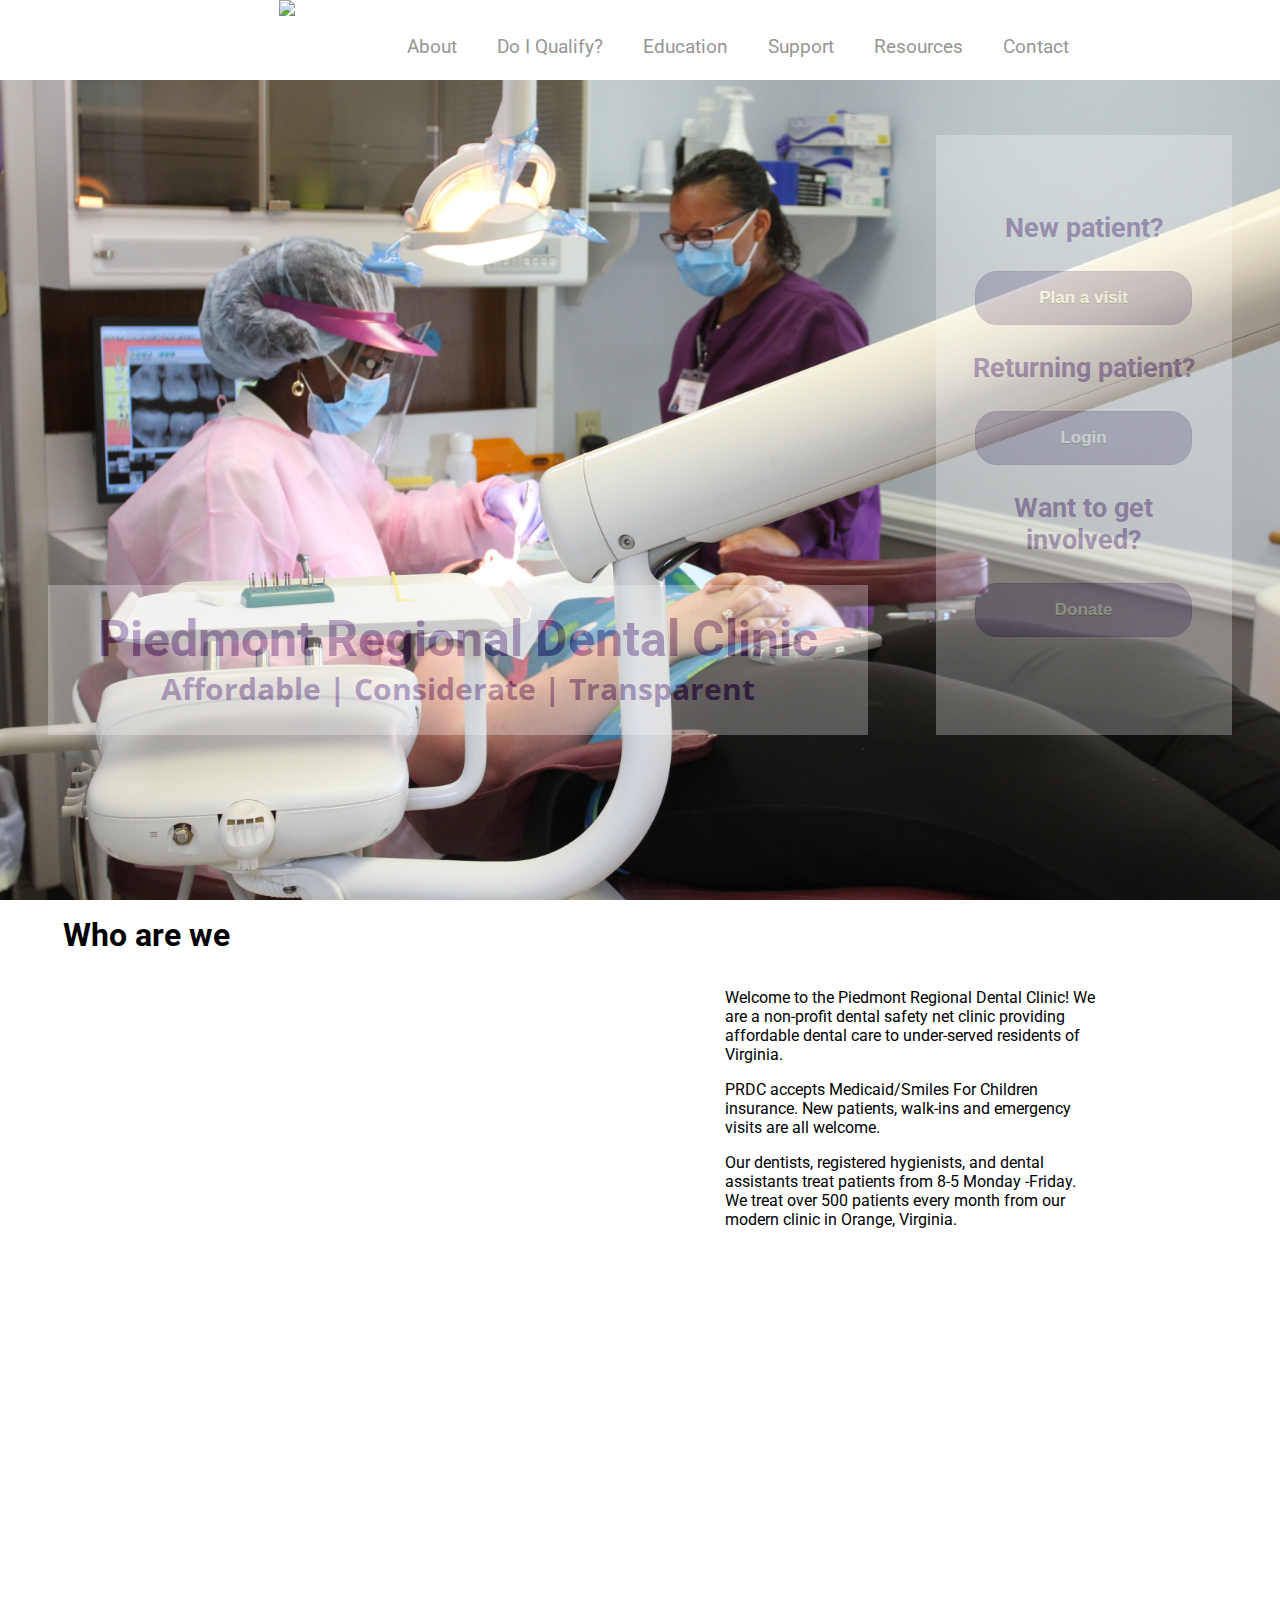
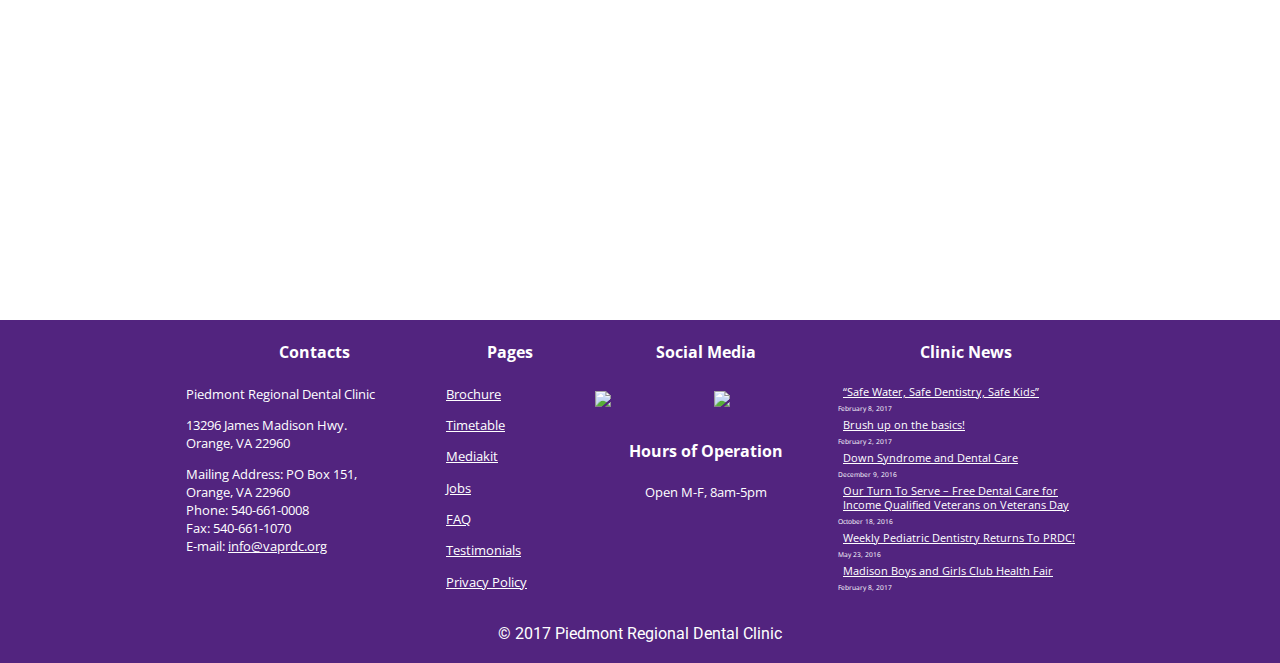
==== commit 40f5a280: "final final draft presented" ====
--- a/index.html
+++ b/index.html
@@ -5,7 +5,9 @@
 	<meta charset="utf-8">
 	<meta name="viewport" content="width=device-width, initial-scale=1.0">
 	<link rel="stylesheet" type="text/css" href="styles.css">
+	<script src="https://ajax.googleapis.com/ajax/libs/jquery/3.1.0/jquery.min.js"></script>
 	<link href="https://fonts.googleapis.com/css?family=Open+Sans|Roboto" rel="stylesheet">
+	<script src="main.js"></script>
 </head>
 <body>
 	<nav>
@@ -26,10 +28,9 @@
 	</nav>
 	<div class="homeimg">
 		<div class="ms">
+			<h1>Piedmont Regional Dental Clinic</h1>
 			<h2>Affordable | Considerate | Transparent</h2>
-			<p>Piedmont Regional Dental Clinic believe all patients have a right to receive <span>considerate respectful care</span>, regardless of race, gender, national origin, religion, or economic status. A right to understand your diagnosis, treatment options and cost before treatment, and demand <span>privacy</span> for your personal and medical records.</p>
 		</div>
-	</div>
 		<div class="cta">
 			<h3>New patient?</h3>
 			<a href="#" class="button">Plan a visit</a>
@@ -38,6 +39,7 @@
 			<h3>Want to get involved?</h3>
 			<a href="#" class="button">Donate</a>
 		</div>
+	</div>
 	<div class="about-container">
 <!-- 		<div class="circle-img">
 			<img src= images/babyboysquare.jpg>
@@ -56,7 +58,6 @@
 		</div>
 	</div>
 	<div class="carousel">
-		<p>this is where our carousel will go</p>
 	</div>
 	<div class ="footer">
 		<div class="ft-one">
--- a/styles.css
+++ b/styles.css
@@ -76,27 +76,42 @@
 	height: 100vh;
 	background-image: url(images/twodentistschair.jpg);
 /*	box-shadow: 25px 25px 50px 0 white inset, -25px -25px 50px 0 white inset;*/
-    background-position: center;
-    background-repeat: no-repeat;
-    background-size: cover;
-    position: relative;
+  background-position: center;
+  background-repeat: no-repeat;
+  background-size: cover;
+  /*position: relative;*/
+  text-align: center;
 }
 .ms{
-	width: 50%;
-	background-color: rgba(255, 255, 255, 0.5);
+	width: 60%;
+	background-color: rgba(255, 255, 255, 0.8);
 	color: #52247F;
-	position: absolute;
-	bottom: 30px;
+  display: none;
+/*	position: absolute;
+	bottom: 60px;
 	left: 70px;
-	padding: 10px;
+	padding: 20px;*/
 	font-weight:bold;
-}
-h2{
+  vertical-align: bottom;
+  margin-right:5%;
+  padding: 2%;
+}
+
+.ms h1{
+  font-size: 50px;
+  font-stretch: 5px;
+  font-family: 'Roboto', sans-serif;
+  text-align: center;
+  margin: 0;
+}
+.ms h2{
 	font-size: 30px;
 	font-stretch: 5px;
-	font-family: 'Roboto', sans-serif;
-}
-h3{
+	font-family: 'Open Sans', sans-serif;
+  text-align: center;
+  margin: 0;
+}
+.cta h3{
 	font-size: 27px;
 	font-family: 'Roboto', sans-serif;
 	/*font-stretch: 1px;*/
@@ -104,15 +119,19 @@
 .cta{
 	width: 20%;
 	height: 500px;
-	background-color: rgba(255, 255, 255, 0.5);
+	background-color: rgba(255, 255, 255, 0.8);
 	color: #52247F;
-	position: absolute;
+  display: none;
+  margin-top: 15vh; 
+  padding: 50px 20px;
+/*	position: absolute;
 	bottom: 60px;
 	right: 70px;
-	padding: 10px;
+	padding: 10px;*/
 	font-weight:bold;
 }
 .button{
+  width: 60%;
 	background-color:#9085aa;
 	-moz-border-radius:22px;
 	-webkit-border-radius:22px;
@@ -126,6 +145,7 @@
 	padding:16px 31px;
 	text-decoration:none;
 	text-shadow:0px 1px 0px #2f6627;
+  text-align: center;
 }
 .button:hover {
 	background-color:#796b9b;
@@ -190,7 +210,7 @@
 .carousel{
 	width: 100%;
 	height: 600px;
-	background-image: url(images/twodentistschair.jpg);
+	background-image: url(images/chair.jpg);
 /*	box-shadow: 25px 25px 50px 0 white inset, -25px -25px 50px 0 white inset;*/
 
     /* Full height */
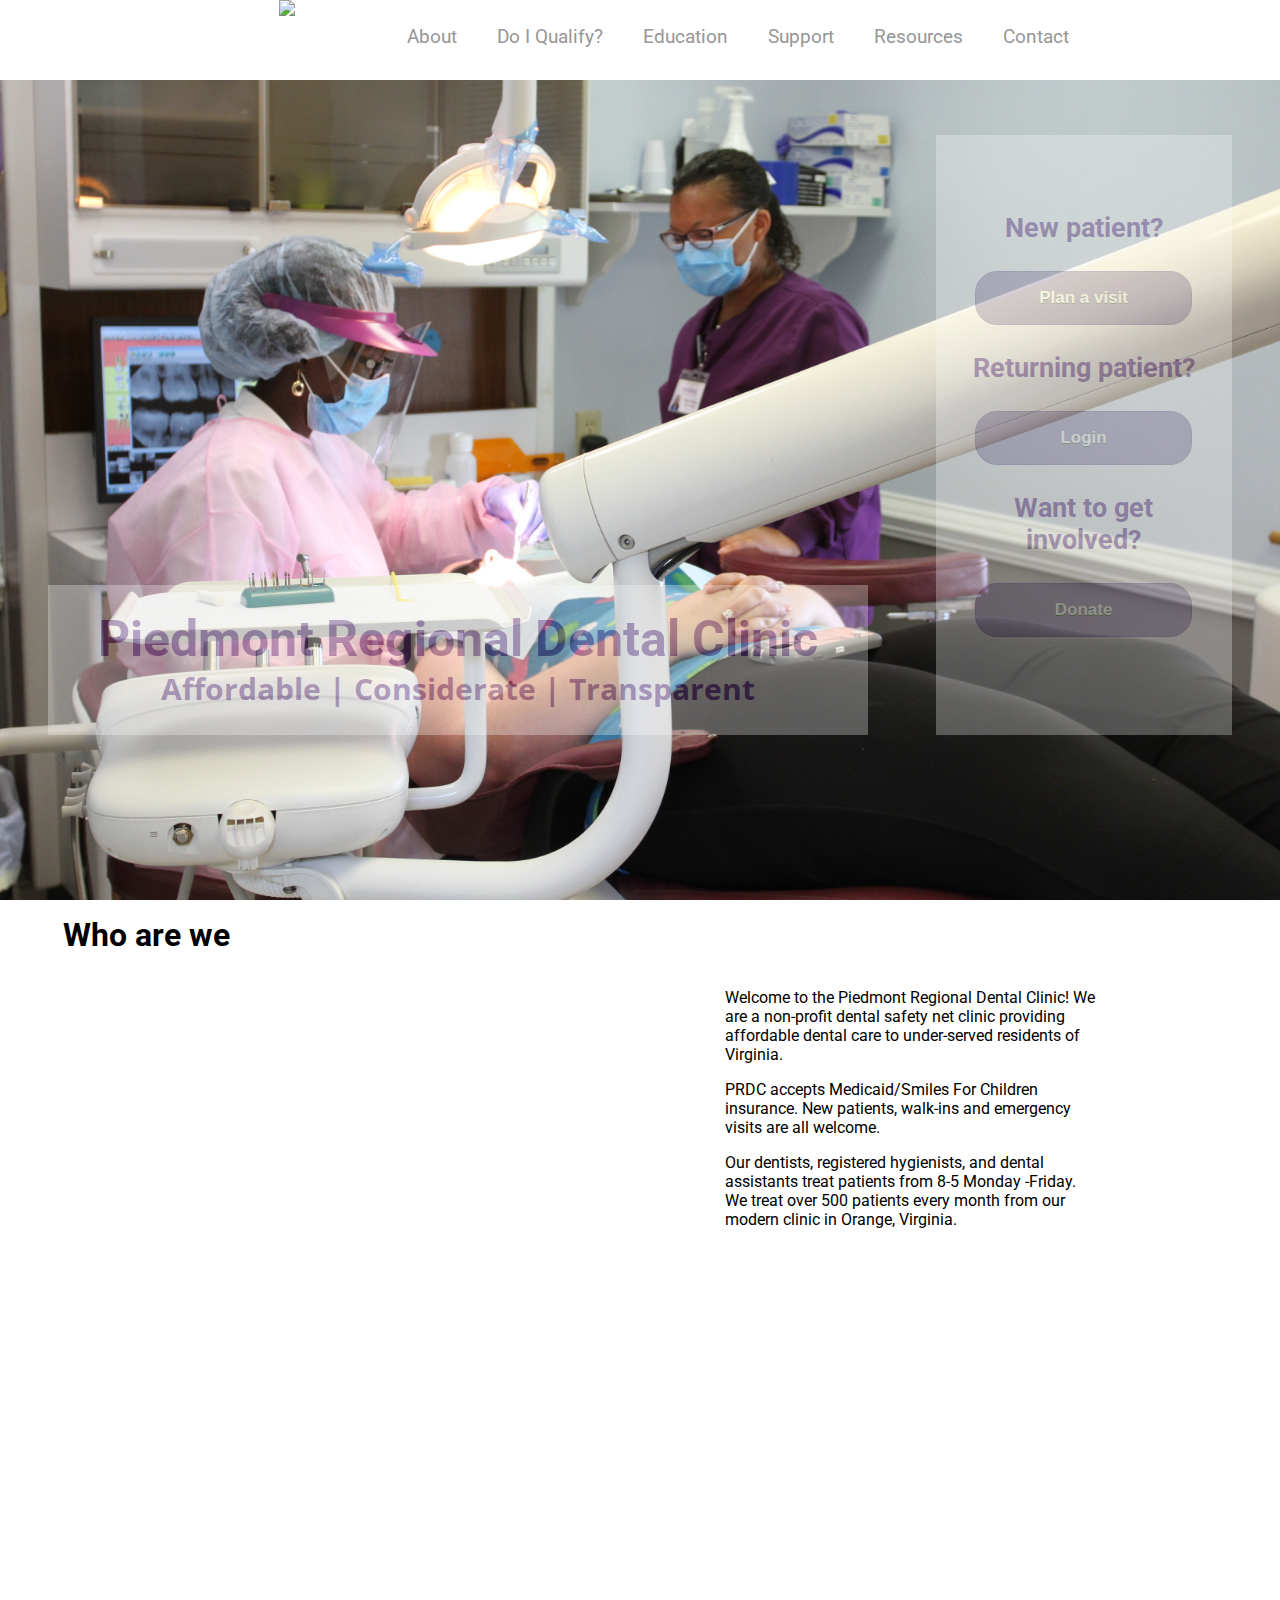
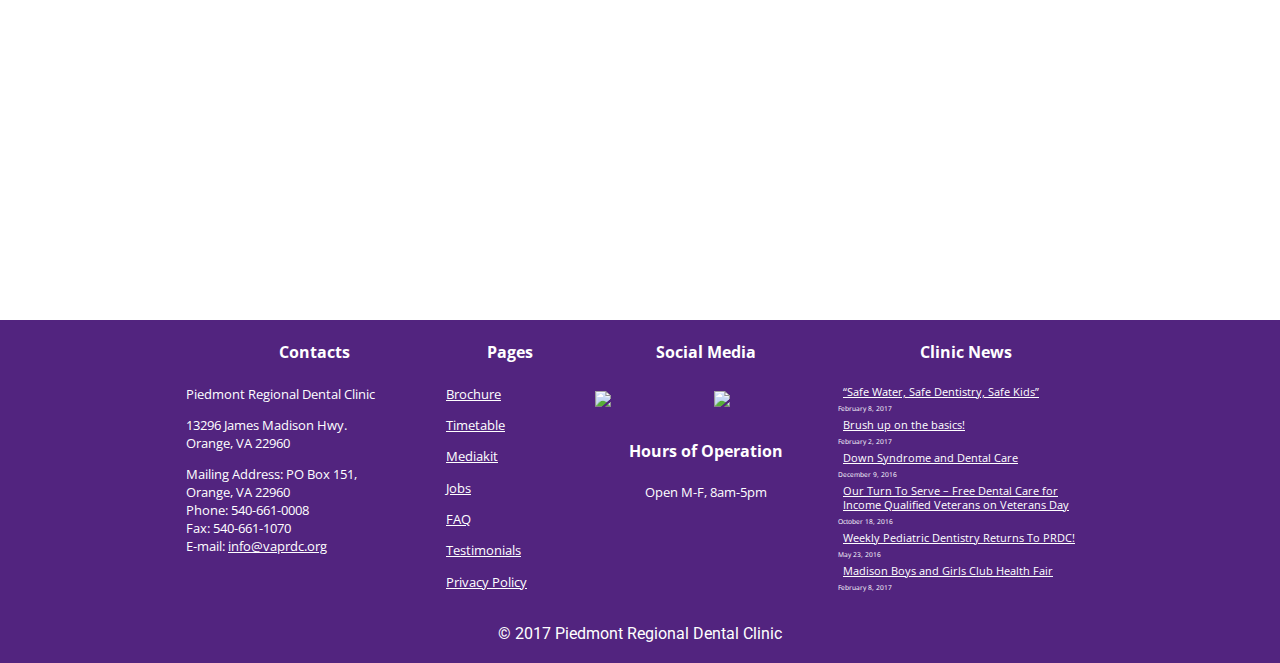
==== commit 4537403f: "Merge branch 'master' of https://github.com/rashidlasker/prdc-website" ====
--- a/index.html
+++ b/index.html
@@ -11,7 +11,7 @@
 </head>
 <body>
 	<nav>
-		<a class="logo" href="">
+		<a class="logo" href="./">
 			<img class="logoimg" src="http://vaprdc.org/wordpress/wp-content/uploads/2015/06/PRDClogo.png">
 		</a>
 		<div class="menu">
@@ -33,7 +33,7 @@
 		</div>
 		<div class="cta">
 			<h3>New patient?</h3>
-			<a href="#" class="button">Plan a visit</a>
+			<a href="newpatient.html" class="button">Plan a visit</a>
 			<h3>Returning patient?</h3>
 			<a href="#" class="button">Login</a>
 			<h3>Want to get involved?</h3>
--- a/styles.css
+++ b/styles.css
@@ -24,9 +24,9 @@
 }
 
 .menu{
-  margin-top: 20px;
   display: inline-block;
   vertical-align: top;
+  margin-top:10px;
 }
 
 .menu ul{
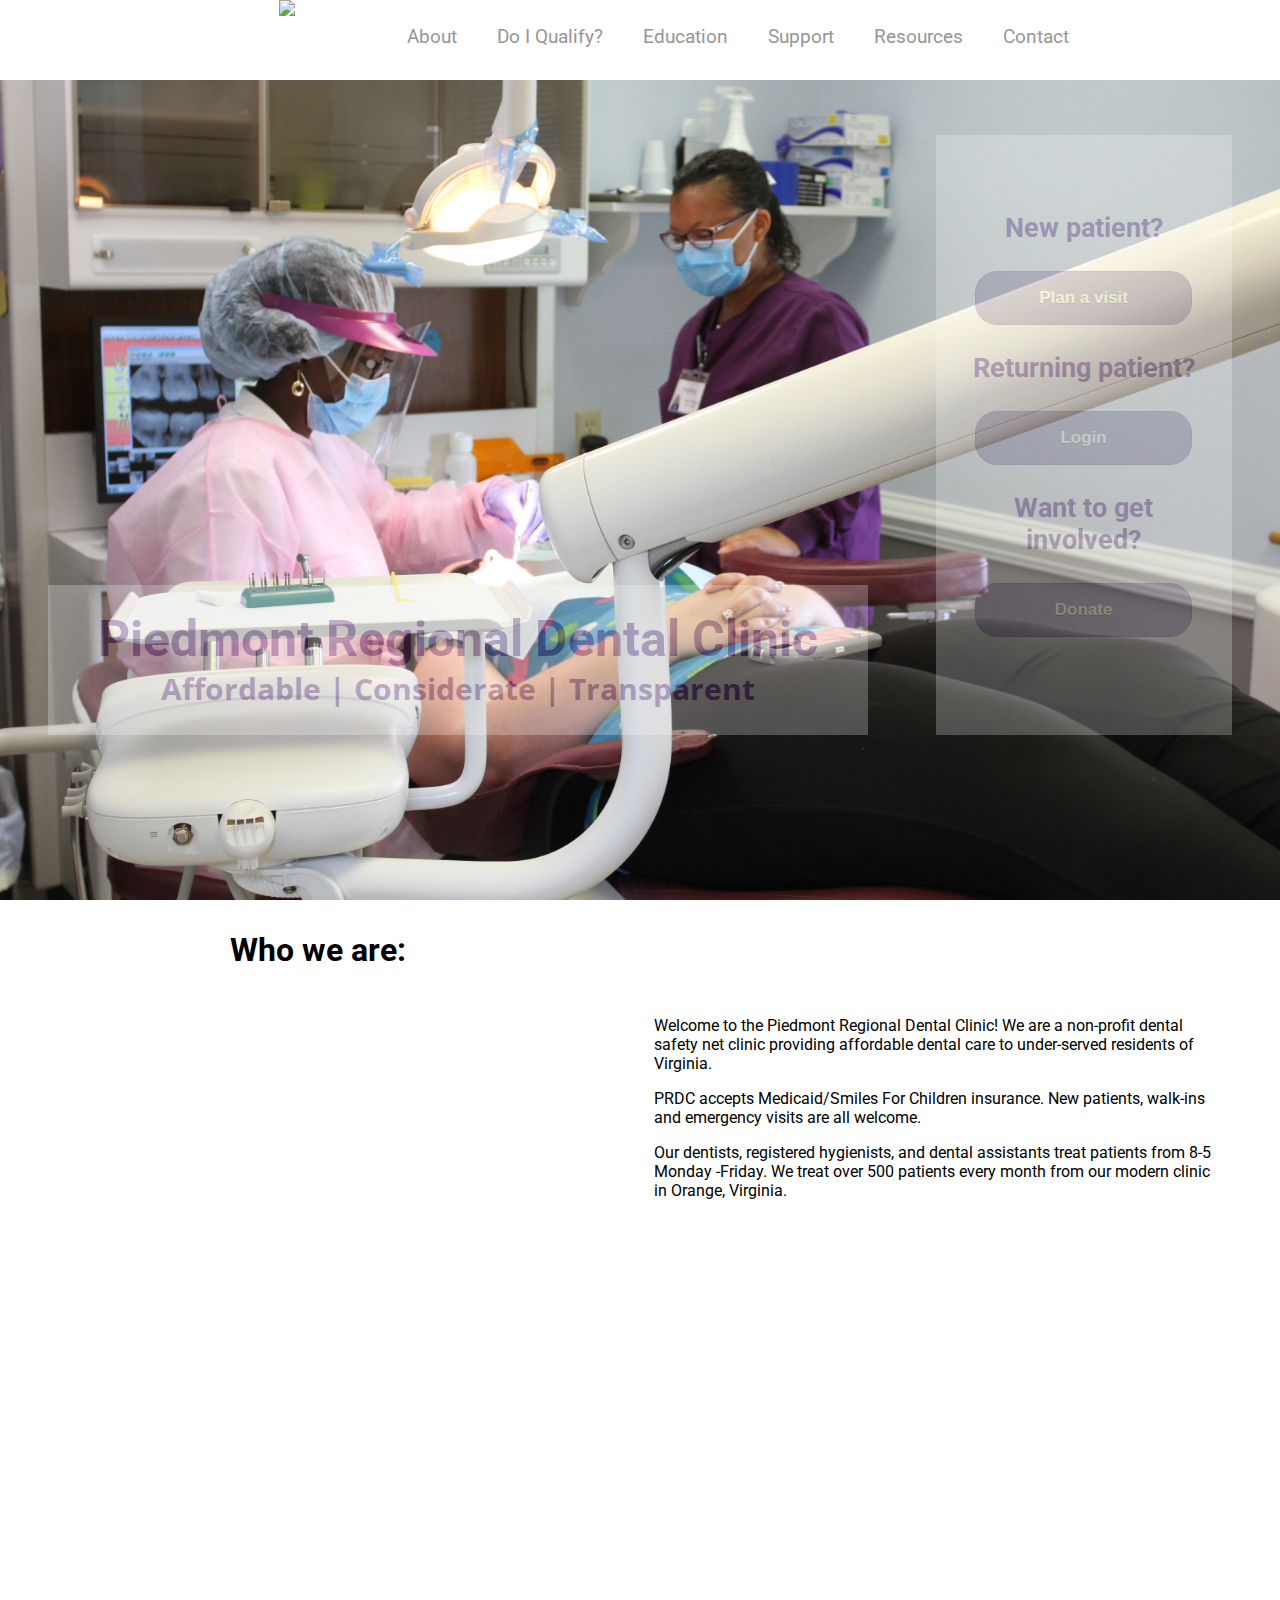
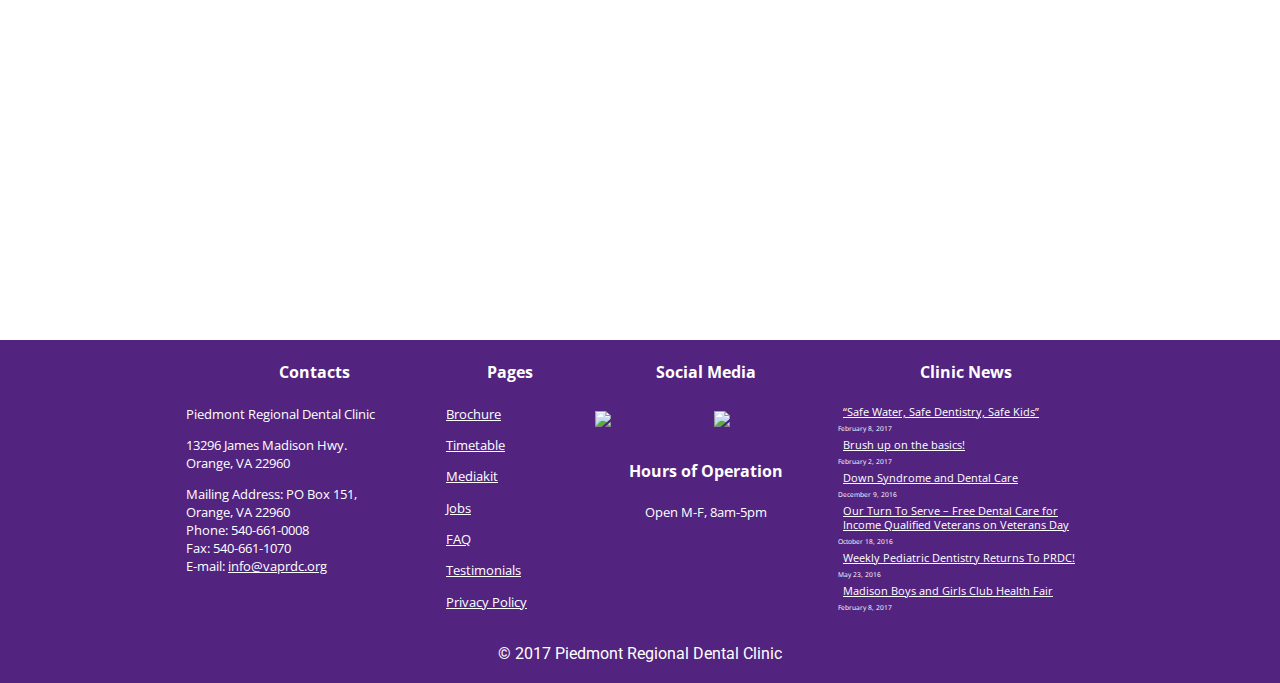
==== commit ad6aa728: "fixed up about section" ====
--- a/index.html
+++ b/index.html
@@ -45,8 +45,8 @@
 			<img src= images/babyboysquare.jpg>
 		</div> -->
 		<div class="video">
-			<h1>Who are we</h1>
-			<iframe width="560" height="315" src="https://www.youtube.com/embed/eTuJz9FV_E0" frameborder="0" allowfullscreen></iframe>
+			<h1>Who we are:</h1>
+			<iframe src="https://www.facebook.com/plugins/video.php?href=https%3A%2F%2Fwww.facebook.com%2FPRDC1%2Fvideos%2F1407343539317079%2F&show_text=0&width=560" width="560" height="315" style="border:none;overflow:hidden" scrolling="no" frameborder="0" allowTransparency="true" allowFullScreen="true"></iframe>
 		</div>
 		<div class="description">
 			<p>Welcome to the Piedmont Regional Dental Clinic! We are a non-profit dental safety net clinic providing affordable dental care to under-served residents of Virginia.</p>
--- a/styles.css
+++ b/styles.css
@@ -162,32 +162,28 @@
 	font-size: 20px;
 }
 .about-container{
-	padding-bottom: 20px;
+	padding-bottom: 40px;
 	position: relative;
 	height: 400px;
 	width: 98%;
 	display: inline-block;
 	background-color: white;
 	color: black;
-	vertical-align: top;
-}
-iframe{
-	vertical-align: top;
+  text-align:center;
 }
 .video{
-	width: 50%;
-	margin-left: 5%;
-	display: inline-block;
-	position: absolute;
-	bottom: 30px;
+	width: 45%;
+	margin: 10px 2%;
+  margin-bottom: 30px; 
+	display: inline-block;
+  vertical-align: top;
 }
 .description{
-	width: 30%;
-	margin: 2%;
-	display: inline-block;
-	background-color: white;
-	color: black;
-	position: absolute;
+  text-align: left; 
+	width: 45%;
+	margin: 100px 2%;
+	display: inline-block;
+/*	position: absolute;
 	left: 700px;
 	bottom: 50px;
 /*	position: relative;*/
